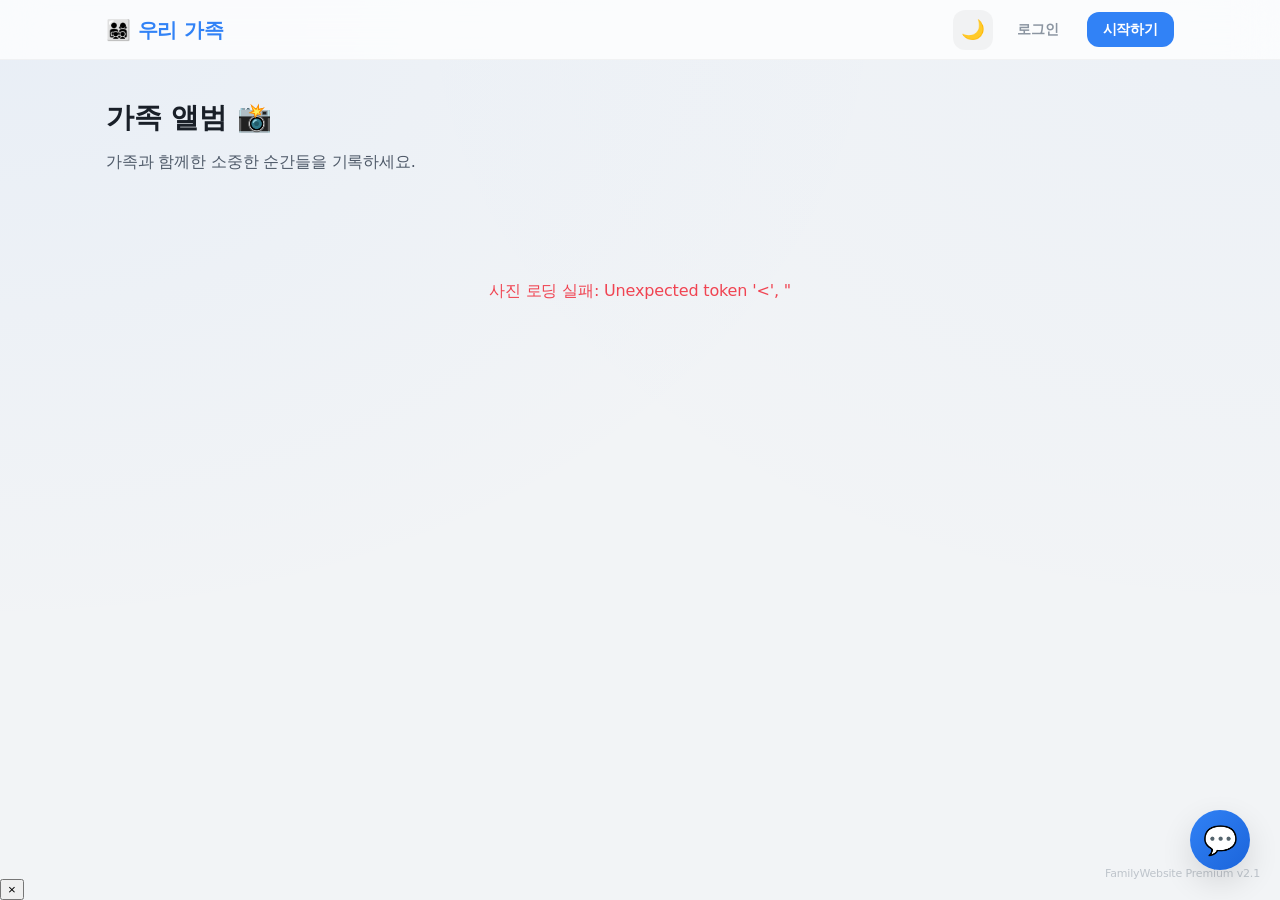
==== static/album.html @ cc32b972 "feat: 검색, 다크모드, 라이트박스, 캘린더 상세모달, PWA 지원 등 기능 고도화" ====
<!DOCTYPE html>
<html lang="ko">
<head>
    <meta charset="UTF-8">
    <meta name="viewport" content="width=device-width, initial-scale=1.0">
    <title>가족 앨범 - 우리 가족</title>
    <link rel="stylesheet" href="style.css">
    <script src="api.js"></script>
    <style>
        .photo-card {
            background: white;
            border-radius: var(--radius-lg);
            overflow: hidden;
            box-shadow: var(--shadow-sm);
            position: relative;
            transition: var(--transition-smooth);
            cursor: pointer;
            border: 1px solid var(--color-border-light);
        }
        .photo-card:hover {
            transform: translateY(-6px);
            box-shadow: var(--shadow-lg);
        }
        .photo-card img {
            width: 100%;
            height: 240px;
            object-fit: cover;
            display: block;
        }
        .photo-card .info {
            padding: 16px;
            font-size: 0.9rem;
            color: var(--color-text-secondary);
            background: white;
            display: flex;
            justify-content: space-between;
            align-items: center;
        }
        .delete-btn {
            position: absolute;
            top: 12px;
            right: 12px;
            background: rgba(255, 255, 255, 0.9);
            border: none;
            border-radius: 8px;
            color: var(--color-red);
            cursor: pointer;
            padding: 6px 10px;
            font-weight: 700;
            font-size: 0.75rem;
            opacity: 0;
            transition: var(--transition-base);
            box-shadow: var(--shadow-sm);
        }
        .photo-card:hover .delete-btn {
            opacity: 1;
        }
        .photo-grid {
            display: grid;
            grid-template-columns: repeat(auto-fill, minmax(280px, 1fr));
            gap: 24px;
        }
    </style>
</head>
<body>
    <header class="toss-header">
        <div class="header-inner">
            <h1 class="logo"><a href="/">👨‍👩‍👧‍👦 우리 가족</a></h1>
            <nav id="nav-user-section" class="nav-right"></nav>
        </div>
    </header>

    <div class="page-content-wrapper">
        <main class="toss-main">
            <div style="display: flex; justify-content: space-between; align-items: flex-end; margin-bottom: 32px;">
                <div>
                    <h2 style="font-size: 1.75rem; margin-bottom: 8px;">가족 앨범 📸</h2>
                    <p style="color: var(--color-text-secondary);">가족과 함께한 소중한 순간들을 기록하세요.</p>
                </div>
                <div id="upload-section" style="display: none;">
                    <input type="file" id="photo-file" accept="image/*" style="display: none;">
                    <button id="upload-btn" class="toss-button primary" onclick="document.getElementById('photo-file').click()">사진 올리기</button>
                </div>
            </div>

            <div id="loading" style="text-align: center; color: var(--color-text-tertiary); padding: 60px;">사진을 불러오는 중입니다...</div>
            <div class="photo-grid" id="photo-grid"></div>
        </main>
    </div>

    <script>
        async function loadPhotos() {
            const gridEl = document.getElementById('photo-grid');
            const loadingEl = document.getElementById('loading');
            gridEl.innerHTML = '';
            loadingEl.style.display = 'block';

            try {
                const photos = await api.get('/photos');
                loadingEl.style.display = 'none';

                if (photos.length === 0) {
                    gridEl.innerHTML = '<div style="grid-column: 1 / -1; text-align:center; color:var(--color-text-tertiary); padding: 80px; background:white; border-radius:20px;">업로드된 사진이 없습니다.</div>';
                    return;
                }

                photos.forEach(photo => {
                    const card = document.createElement('div');
                    card.className = 'photo-card';
                    card.innerHTML = `
                        <img src="${photo.url}" alt="사진">
                        <div class="info">
                            <span>올린이: <strong>${photo.uploader_nickname}</strong></span>
                        </div>
                    `;
                    
                    card.onclick = () => {
                        window.openLightbox(photo.url);
                    };
                    
                    if (currentUser && (currentUser.username === 'admin' || currentUser.username === photo.uploader_username)) {
                        const delBtn = document.createElement('button');
                        delBtn.className = 'delete-btn';
                        delBtn.textContent = '삭제';
                        delBtn.onclick = (e) => {
                            e.stopPropagation();
                            deletePhoto(photo.id);
                        };
                        card.appendChild(delBtn);
                    }
                    
                    gridEl.appendChild(card);
                });
            } catch (error) {
                loadingEl.innerHTML = `<span style="color:var(--color-red);">사진 로딩 실패: ${error.message}</span>`;
            }
        }

        async function deletePhoto(id) {
            if (!confirm('정말 삭제하시겠습니까?')) return;
            try {
                await api.delete(`/photos/${id}`);
                loadPhotos();
            } catch (error) {
                alert(`삭제 실패: ${error.message}`);
            }
        }

        document.getElementById('photo-file')?.addEventListener('change', async (e) => {
            const file = e.target.files[0];
            if (!file) return;

            const formData = new FormData();
            formData.append('file', file);
            
            try {
                const btn = document.getElementById('upload-btn');
                btn.disabled = true;
                btn.textContent = '업로드 중...';
                await api.upload('/photos', formData);
                btn.disabled = false;
                btn.textContent = '사진 올리기';
                e.target.value = '';
                loadPhotos();
            } catch (error) {
                alert(`업로드 실패: ${error.message}`);
                document.getElementById('upload-btn').disabled = false;
            }
        });

        document.addEventListener('auth-checked', () => {
            if (currentUser) {
                document.getElementById('upload-section').style.display = 'block';
            }
            loadPhotos();
        });
    </script>
    <script src="auth.js"></script>
    <script src="chatbot.js"></script>
    <script src="shared.js"></script>
</body>
</html>
---- static/style.css ----
/* 
  👨‍👩‍👧‍👦 우리 가족 - Premium Toss-Style Design System
  Centralized design tokens for consistency and premium aesthetics.
*/

:root {
    /* Colors - Toss Inspired */
    --color-primary: #3182f6;
    --color-primary-hover: #1b64da;
    --color-primary-light: rgba(49, 130, 246, 0.1);
    
    --color-text-primary: #191f28;
    --color-text-secondary: #4e5968;
    --color-text-tertiary: #8b95a1;
    --color-text-quaternary: #b0b8c1;
    
    --color-bg-base: #f2f4f6;
    --color-bg-card: rgba(255, 255, 255, 0.7);
    --color-bg-header: rgba(255, 255, 255, 0.75);
    
    --color-border-light: rgba(0, 0, 0, 0.04);
    --color-border-medium: rgba(0, 0, 0, 0.08);
    --color-border-glass: rgba(255, 255, 255, 0.5);
    
    --color-red: #f04452;
    --color-green: #37b24d;

    /* Shadows */
    --shadow-sm: 0 2px 4px rgba(0, 0, 0, 0.05);
    --shadow-md: 0 8px 16px rgba(0, 0, 0, 0.08);
    --shadow-lg: 0 12px 32px rgba(0, 0, 0, 0.12);
    --shadow-glass: 0 8px 32px 0 rgba(31, 38, 135, 0.15);

    /* Gradients */
    --gradient-hero: linear-gradient(135deg, #e6efff 0%, #f0f4ff 100%);
    --gradient-brand: linear-gradient(135deg, #3182f6 0%, #1b64da 100%);

    /* Radii */
    --radius-sm: 8px;
    --radius-md: 12px;
    --radius-lg: 20px;
    --radius-full: 9999px;

    /* Spacing */
    --spacing-xs: 4px;
    --spacing-sm: 8px;
    --spacing-md: 16px;
    --spacing-lg: 24px;
    --spacing-xl: 40px;

    /* Transitions */
    --transition-base: all 0.2s cubic-bezier(0.4, 0, 0.2, 1);
    --transition-smooth: all 0.3s cubic-bezier(0.4, 0, 0.2, 1);
    --transition-theme: background-color 0.4s ease, color 0.4s ease, border-color 0.4s ease, box-shadow 0.4s ease;
}

:root[data-theme='dark'] {
    --color-text-primary: #f2f4f6;
    --color-text-secondary: #adb5bd;
    --color-text-tertiary: #8b95a1;
    --color-text-quaternary: #4e5968;
    
    --color-bg-base: #111111;
    --color-bg-card: rgba(30, 31, 33, 0.9);
    --color-bg-header: rgba(17, 17, 17, 0.85);
    
    --color-border-light: rgba(255, 255, 255, 0.1);
    --color-border-medium: rgba(255, 255, 255, 0.15);
    --color-border-glass: rgba(255, 255, 255, 0.08);
    
    --shadow-sm: 0 2px 4px rgba(0, 0, 0, 0.3);
    --shadow-md: 0 8px 16px rgba(0, 0, 0, 0.5);
    --shadow-lg: 0 12px 32px rgba(0, 0, 0, 0.6);
    
    --gradient-hero: linear-gradient(135deg, #1c1d21 0%, #111111 100%);
}

body {
    transition: var(--transition-theme);
}

.content-section, .toss-header, .feature-card, .post-item, .modal-content, .chatbot-window {
    transition: var(--transition-theme), transform 0.3s ease;
}

/* --- Base Styles --- */
* {
    box-sizing: border-box;
    -webkit-tap-highlight-color: transparent;
}

body {
    font-family: 'Pretendard', -apple-system, BlinkMacSystemFont, system-ui, Roboto, 'Helvetica Neue', 'Segoe UI', 'Apple SD Gothic Neo', 'Noto Sans KR', 'Malgun Gothic', sans-serif;
    margin: 0;
    color: var(--color-text-primary);
    background-color: var(--color-bg-base);
    background-image: 
        radial-gradient(at 0% 0%, rgba(49, 130, 246, 0.05) 0px, transparent 50%),
        radial-gradient(at 100% 0%, rgba(49, 130, 246, 0.03) 0px, transparent 50%);
    -webkit-font-smoothing: antialiased;
    -moz-osx-font-smoothing: grayscale;
    min-height: 100vh;
    display: flex;
    flex-direction: column;
    letter-spacing: -0.01em;
}

/* --- Typography --- */
h1, h2, h3, h4, h5, h6 {
    margin: 0;
    font-weight: 700;
    line-height: 1.3;
}

/* --- Layout Components --- */
.page-content-wrapper {
    flex-grow: 1;
    width: 100%;
    max-width: 1100px;
    margin: 0 auto;
    padding: var(--spacing-xl) var(--spacing-md);
}

.toss-header {
    position: sticky;
    top: 0;
    left: 0;
    right: 0;
    background-color: var(--color-bg-header);
    backdrop-filter: blur(20px);
    -webkit-backdrop-filter: blur(20px);
    border-bottom: 1px solid var(--color-border-light);
    height: 60px;
    display: flex;
    align-items: center;
    z-index: 1000;
    transition: var(--transition-base);
}

.toss-header .header-inner {
    width: 100%;
    max-width: 1100px;
    margin: 0 auto;
    padding: 0 var(--spacing-md);
    display: flex;
    justify-content: space-between;
    align-items: center;
}

.header-inner .logo a {
    font-size: 1.25rem;
    font-weight: 800;
    color: var(--color-primary);
    text-decoration: none;
    display: flex;
    align-items: center;
    gap: 8px;
}

.nav-right {
    display: flex;
    align-items: center;
    gap: var(--spacing-md);
}

/* --- UI Components --- */
.content-section {
    background-color: var(--color-bg-card);
    backdrop-filter: blur(12px);
    -webkit-backdrop-filter: blur(12px);
    border-radius: var(--radius-lg);
    border: 1px solid var(--color-border-glass);
    box-shadow: var(--shadow-md);
    padding: var(--spacing-xl);
    margin-bottom: var(--spacing-lg);
    transition: var(--transition-smooth);
}

.toss-button {
    display: inline-flex;
    align-items: center;
    justify-content: center;
    padding: 12px 24px;
    border: none;
    border-radius: var(--radius-md);
    font-size: 1rem;
    font-weight: 600;
    cursor: pointer;
    text-align: center;
    transition: var(--transition-base);
    text-decoration: none;
    color: var(--color-text-secondary);
    background-color: var(--color-border-medium);
}

.toss-button.primary {
    background-color: var(--color-primary);
    color: #fff;
}

.toss-button.primary:hover {
    background-color: var(--color-primary-hover);
    transform: translateY(-2px);
    box-shadow: 0 4px 12px rgba(49, 130, 246, 0.3);
}

.toss-button:active {
    transform: scale(0.96);
}

.toss-input {
    width: 100%;
    padding: 14px 16px;
    border: 1px solid transparent;
    border-radius: var(--radius-md);
    font-size: 1rem;
    background-color: #f9fafb;
    transition: var(--transition-base);
    color: var(--color-text-primary);
}

.toss-input:focus {
    outline: none;
    background-color: #fff;
    border-color: var(--color-primary);
    box-shadow: 0 0 0 3px var(--color-primary-light);
}

/* --- Hero Section --- */
.hero-banner {
    padding: var(--spacing-xl) var(--spacing-lg);
    background: var(--gradient-hero);
    border-radius: var(--radius-lg);
    text-align: center;
    margin-bottom: var(--spacing-xl);
    border: 1px solid var(--color-border-glass);
    box-shadow: var(--shadow-sm);
}

.hero-banner h1 {
    font-size: 2.25rem;
    color: var(--color-text-primary);
    margin-bottom: var(--spacing-md);
    letter-spacing: -0.02em;
}

.hero-banner p {
    color: var(--color-text-secondary);
    font-size: 1.125rem;
}

/* --- Grid & Cards --- */
.feature-grid {
    display: grid;
    grid-template-columns: repeat(3, 1fr);
    gap: var(--spacing-lg);
}

.feature-card {
    background-color: #fff;
    border-radius: var(--radius-lg);
    padding: var(--spacing-xl) var(--spacing-lg);
    text-align: center;
    text-decoration: none;
    color: inherit;
    transition: var(--transition-smooth);
    border: 1px solid transparent;
    box-shadow: var(--shadow-sm);
}

.feature-card:hover {
    transform: translateY(-8px);
    box-shadow: var(--shadow-lg);
    border-color: var(--color-primary-light);
}

.feature-card .feature-icon {
    font-size: 3rem;
    margin-bottom: var(--spacing-md);
    display: block;
}

/* --- Mobile Responsive --- */
@media (max-width: 768px) {
    .feature-grid {
        grid-template-columns: 1fr;
    }
    
    .hero-banner h1 {
        font-size: 1.75rem;
    }
    
    .page-content-wrapper {
        padding: var(--spacing-lg) var(--spacing-md);
    }
}

/* --- Board 스타일 추가 개선 --- */
.post-list {
    display: flex;
    flex-direction: column;
    gap: var(--spacing-md);
}

.post-item {
    background-color: #fff;
    border-radius: var(--radius-md);
    padding: var(--spacing-lg);
    transition: var(--transition-base);
    border: 1px solid var(--color-border-light);
    display: block;
    text-decoration: none;
}

.post-item:hover {
    transform: translateX(4px);
    border-color: var(--color-primary);
}

/* --- Modal & Overlays --- */
.modal {
    position: fixed;
    top: 0; left: 0; right: 0; bottom: 0;
    background-color: rgba(0, 0, 0, 0.4);
    backdrop-filter: blur(8px);
    display: none;
    align-items: center;
    justify-content: center;
    z-index: 2000;
}

.modal-content {
    background-color: #fff;
    border-radius: var(--radius-lg);
    padding: var(--spacing-xl);
    width: 90%;
    max-width: 440px;
    box-shadow: var(--shadow-lg);
    animation: modalPop 0.3s cubic-bezier(0.34, 1.56, 0.64, 1);
}

@keyframes modalPop {
    from { transform: scale(0.9) translateY(20px); opacity: 0; }
    to { transform: scale(1) translateY(0); opacity: 1; }
}

/* --- Utility --- */
.full-width { width: 100%; }
.subtle-link {
    color: var(--color-text-tertiary);
    text-decoration: none;
    font-size: 0.875rem;
    transition: var(--transition-base);
}
.subtle-link:hover { color: var(--color-primary); }

/* --- Chatbot Premium Styles --- */
.chatbot-toggler {
    position: fixed;
    bottom: 30px;
    right: 30px;
    width: 60px;
    height: 60px;
    background: var(--gradient-brand);
    color: white;
    border: none;
    border-radius: var(--radius-full);
    font-size: 1.75rem;
    cursor: pointer;
    box-shadow: var(--shadow-lg);
    z-index: 1001;
    transition: var(--transition-smooth);
    display: flex;
    align-items: center;
    justify-content: center;
}
.chatbot-toggler:hover {
    transform: scale(1.1) rotate(5deg);
}

.chatbot-window {
    position: fixed;
    bottom: 100px;
    right: 30px;
    width: 380px;
    height: 520px;
    background: white;
    border-radius: var(--radius-lg);
    box-shadow: var(--shadow-lg);
    display: flex;
    flex-direction: column;
    overflow: hidden;
    z-index: 1002;
    border: 1px solid var(--color-border-light);
    animation: modalPop 0.3s cubic-bezier(0.34, 1.56, 0.64, 1);
}

.chat-header {
    background: var(--color-primary);
    color: white;
    padding: 16px 20px;
    font-weight: 700;
    display: flex;
    justify-content: space-between;
    align-items: center;
}

.chat-messages {
    flex: 1;
    padding: 20px;
    overflow-y: auto;
    display: flex;
    flex-direction: column;
    gap: 12px;
    background-color: #f8fafc;
}

.message {
    max-width: 80%;
    padding: 10px 14px;
    border-radius: 16px;
    font-size: 0.95rem;
    line-height: 1.4;
}
.message.user {
    align-self: flex-end;
    background: var(--color-primary);
    color: white;
    border-bottom-right-radius: 4px;
}
.message.bot {
    align-self: flex-start;
    background: white;
    color: var(--color-text-primary);
    border-bottom-left-radius: 4px;
    box-shadow: var(--shadow-sm);
    border: 1px solid var(--color-border-light);
}

.chat-input-form {
    padding: 16px;
    border-top: 1px solid var(--color-border-light);
    display: flex;
    gap: 8px;
    background: white;
}
.chat-input-form input {
    flex: 1;
    padding: 10px 14px;
    border-radius: var(--radius-md);
    border: 1px solid var(--color-border-medium);
    outline: none;
    transition: var(--transition-base);
}
.chat-input-form input:focus {
    border-color: var(--color-primary);
}
.chat-input-form button {
    background: var(--color-primary);
    color: white;
    border: none;
    border-radius: var(--radius-md);
    width: 40px;
    cursor: pointer;
}
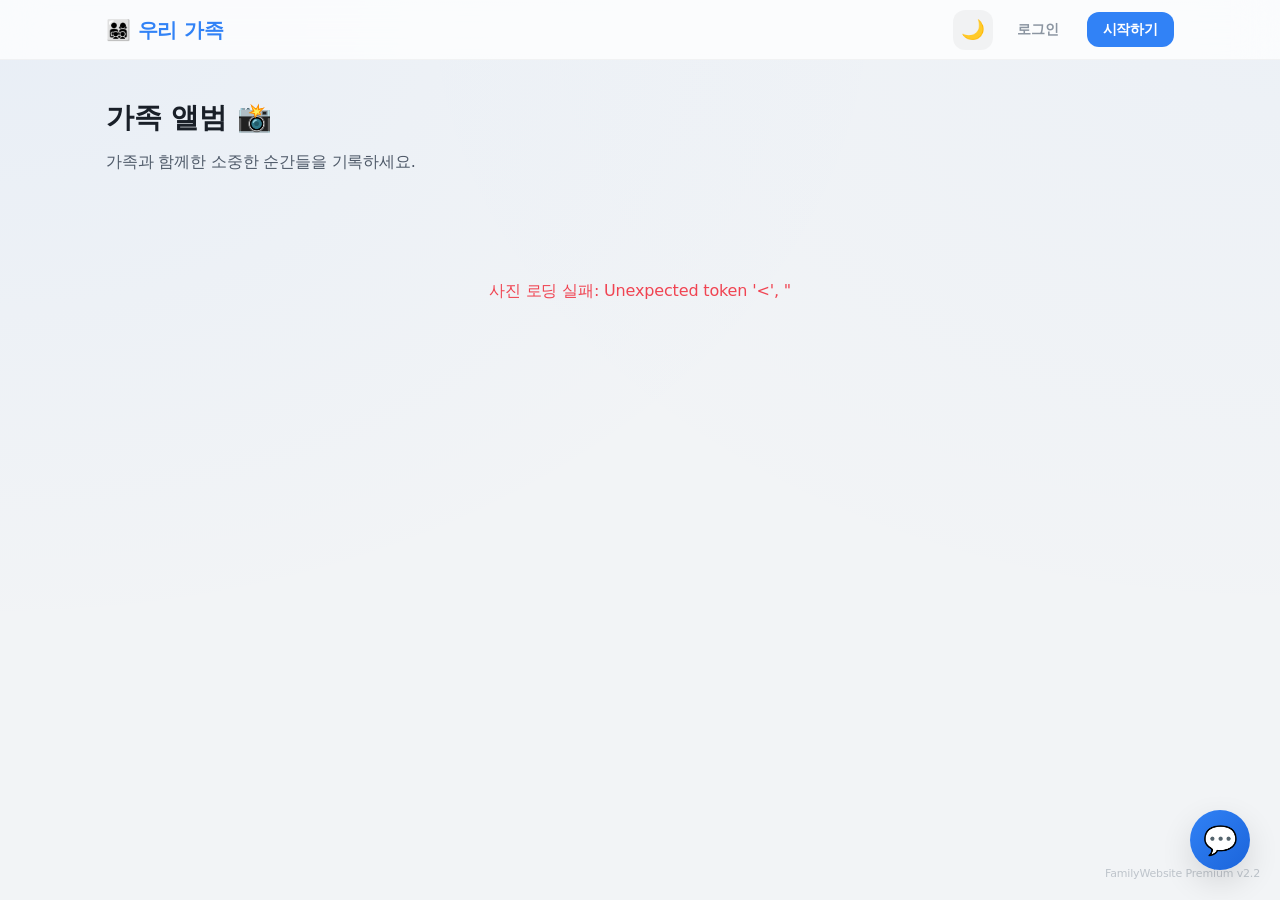
==== commit 804e409f: "style: 전역 다크모드 안정화 및 README 한글화 업데이트" ====
--- a/static/album.html
+++ b/static/album.html
@@ -3,6 +3,13 @@
 <head>
     <meta charset="UTF-8">
     <meta name="viewport" content="width=device-width, initial-scale=1.0">
+    <script>
+        (function() {
+            const savedTheme = localStorage.getItem('theme');
+            const systemTheme = window.matchMedia('(prefers-color-scheme: dark)').matches ? 'dark' : 'light';
+            document.documentElement.setAttribute('data-theme', savedTheme || systemTheme);
+        })();
+    </script>
     <title>가족 앨범 - 우리 가족</title>
     <link rel="stylesheet" href="style.css">
     <script src="api.js"></script>
--- a/static/style.css
+++ b/static/style.css
@@ -15,8 +15,10 @@
     --color-text-quaternary: #b0b8c1;
     
     --color-bg-base: #f2f4f6;
-    --color-bg-card: rgba(255, 255, 255, 0.7);
+    --color-bg-card: #ffffff;
     --color-bg-header: rgba(255, 255, 255, 0.75);
+    --color-bg-input: #f9fafb;
+    --color-bg-chat-messages: #f8fafc;
     
     --color-border-light: rgba(0, 0, 0, 0.04);
     --color-border-medium: rgba(0, 0, 0, 0.08);
@@ -51,7 +53,7 @@
     /* Transitions */
     --transition-base: all 0.2s cubic-bezier(0.4, 0, 0.2, 1);
     --transition-smooth: all 0.3s cubic-bezier(0.4, 0, 0.2, 1);
-    --transition-theme: background-color 0.4s ease, color 0.4s ease, border-color 0.4s ease, box-shadow 0.4s ease;
+    --transition-theme: background 0.4s ease, background-color 0.4s ease, color 0.4s ease, border-color 0.4s ease, box-shadow 0.4s ease;
 }
 
 :root[data-theme='dark'] {
@@ -61,8 +63,10 @@
     --color-text-quaternary: #4e5968;
     
     --color-bg-base: #111111;
-    --color-bg-card: rgba(30, 31, 33, 0.9);
+    --color-bg-card: #1c1d21;
     --color-bg-header: rgba(17, 17, 17, 0.85);
+    --color-bg-input: #27282b;
+    --color-bg-chat-messages: #1c1d21;
     
     --color-border-light: rgba(255, 255, 255, 0.1);
     --color-border-medium: rgba(255, 255, 255, 0.15);
@@ -211,17 +215,17 @@
 .toss-input {
     width: 100%;
     padding: 14px 16px;
-    border: 1px solid transparent;
+    border: 1px solid var(--color-border-medium);
     border-radius: var(--radius-md);
     font-size: 1rem;
-    background-color: #f9fafb;
+    background-color: var(--color-bg-input);
     transition: var(--transition-base);
     color: var(--color-text-primary);
 }
 
 .toss-input:focus {
     outline: none;
-    background-color: #fff;
+    background-color: var(--color-bg-card);
     border-color: var(--color-primary);
     box-shadow: 0 0 0 3px var(--color-primary-light);
 }
@@ -257,14 +261,14 @@
 }
 
 .feature-card {
-    background-color: #fff;
+    background-color: var(--color-bg-card);
     border-radius: var(--radius-lg);
     padding: var(--spacing-xl) var(--spacing-lg);
     text-align: center;
     text-decoration: none;
     color: inherit;
     transition: var(--transition-smooth);
-    border: 1px solid transparent;
+    border: 1px solid var(--color-border-light);
     box-shadow: var(--shadow-sm);
 }
 
@@ -303,7 +307,7 @@
 }
 
 .post-item {
-    background-color: #fff;
+    background-color: var(--color-bg-card);
     border-radius: var(--radius-md);
     padding: var(--spacing-lg);
     transition: var(--transition-base);
@@ -330,12 +334,13 @@
 }
 
 .modal-content {
-    background-color: #fff;
+    background-color: var(--color-bg-card);
     border-radius: var(--radius-lg);
     padding: var(--spacing-xl);
     width: 90%;
     max-width: 440px;
     box-shadow: var(--shadow-lg);
+    border: 1px solid var(--color-border-light);
     animation: modalPop 0.3s cubic-bezier(0.34, 1.56, 0.64, 1);
 }
 
@@ -384,7 +389,7 @@
     right: 30px;
     width: 380px;
     height: 520px;
-    background: white;
+    background: var(--color-bg-card);
     border-radius: var(--radius-lg);
     box-shadow: var(--shadow-lg);
     display: flex;
@@ -412,7 +417,7 @@
     display: flex;
     flex-direction: column;
     gap: 12px;
-    background-color: #f8fafc;
+    background-color: var(--color-bg-chat-messages);
 }
 
 .message {
@@ -430,7 +435,7 @@
 }
 .message.bot {
     align-self: flex-start;
-    background: white;
+    background: var(--color-bg-card);
     color: var(--color-text-primary);
     border-bottom-left-radius: 4px;
     box-shadow: var(--shadow-sm);
@@ -442,7 +447,7 @@
     border-top: 1px solid var(--color-border-light);
     display: flex;
     gap: 8px;
-    background: white;
+    background: var(--color-bg-card);
 }
 .chat-input-form input {
     flex: 1;
@@ -451,6 +456,8 @@
     border: 1px solid var(--color-border-medium);
     outline: none;
     transition: var(--transition-base);
+    background: var(--color-bg-input);
+    color: var(--color-text-primary);
 }
 .chat-input-form input:focus {
     border-color: var(--color-primary);
@@ -462,4 +469,51 @@
     border-radius: var(--radius-md);
     width: 40px;
     cursor: pointer;
+}
+
+/* --- Lightbox Styles --- */
+.lightbox-overlay {
+    position: fixed;
+    top: 0; left: 0; width: 100%; height: 100%;
+    background: rgba(0, 0, 0, 0.9);
+    backdrop-filter: blur(10px);
+    display: none;
+    align-items: center; justify-content: center;
+    z-index: 3000;
+    cursor: zoom-out;
+    opacity: 0;
+    transition: opacity 0.3s ease;
+}
+
+.lightbox-overlay.active {
+    display: flex;
+    opacity: 1;
+}
+
+.lightbox-content {
+    max-width: 90%;
+    max-height: 90%;
+    position: relative;
+    transform: scale(0.9);
+    transition: transform 0.3s cubic-bezier(0.34, 1.56, 0.64, 1);
+}
+
+.lightbox-overlay.active .lightbox-content {
+    transform: scale(1);
+}
+
+.lightbox-image {
+    max-width: 100%;
+    max-height: 90vh;
+    border-radius: 12px;
+    box-shadow: 0 20px 50px rgba(0,0,0,0.5);
+}
+
+.lightbox-close {
+    position: absolute;
+    top: -40px; right: 0;
+    color: white;
+    font-size: 2rem;
+    cursor: pointer;
+    background: none; border: none;
 }
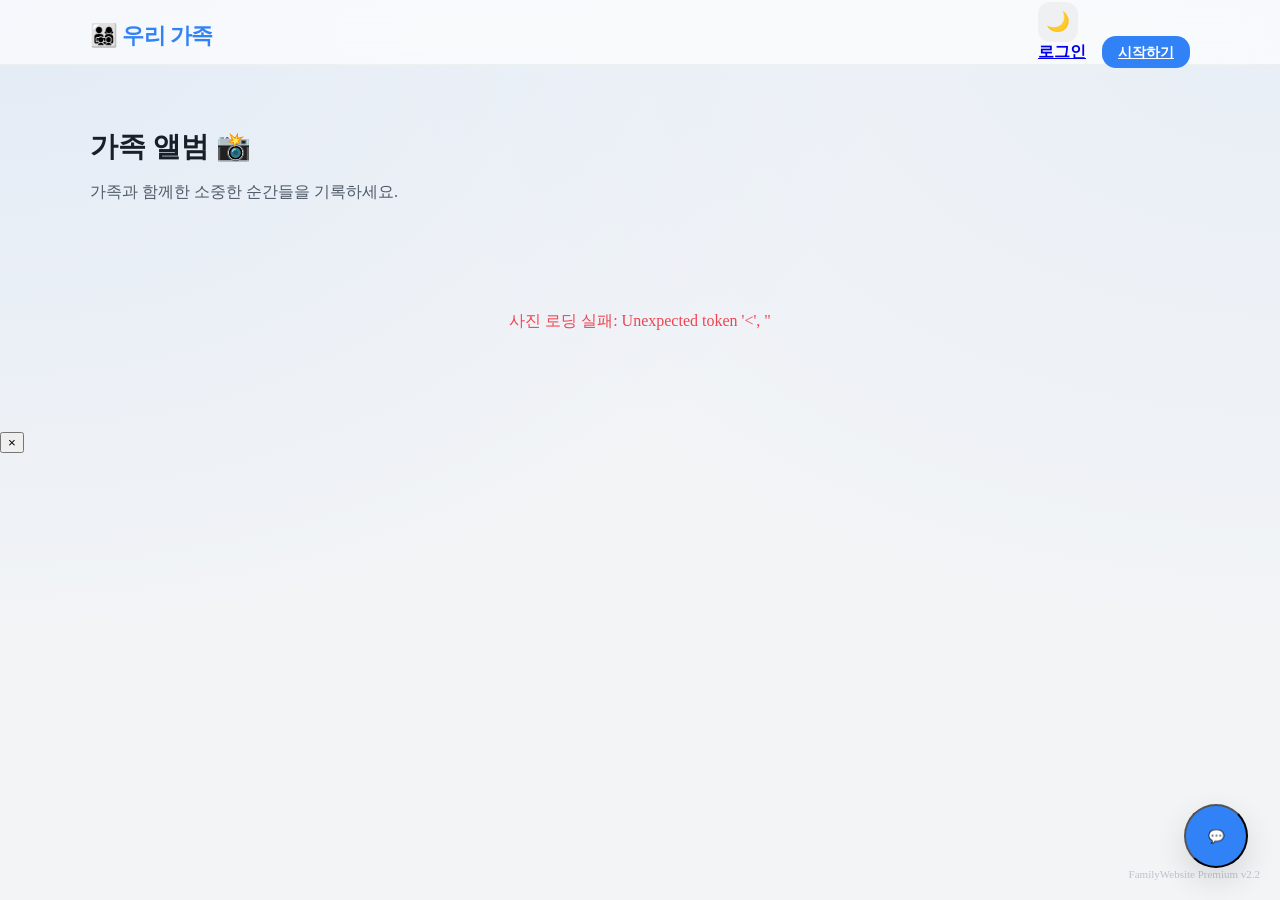
==== commit f00e9f1e: "style: 글래스모피즘 고도화 및 전역 다크모드 이슈 최종 수정" ====
--- a/static/album.html
+++ b/static/album.html
@@ -38,7 +38,7 @@
             padding: 16px;
             font-size: 0.9rem;
             color: var(--color-text-secondary);
-            background: white;
+            background: var(--color-bg-card);
             display: flex;
             justify-content: space-between;
             align-items: center;
--- a/static/style.css
+++ b/static/style.css
@@ -1,5 +1,5 @@
 /* 
-  👨‍👩‍👧‍👦 우리 가족 - Premium Toss-Style Design System
+  👨‍👩‍👧‍👦 우리 가족 - Premium Toss-Style Design System (Enhanced Glassmorphism)
   Centralized design tokens for consistency and premium aesthetics.
 */
 
@@ -15,10 +15,10 @@
     --color-text-quaternary: #b0b8c1;
     
     --color-bg-base: #f2f4f6;
-    --color-bg-card: #ffffff;
-    --color-bg-header: rgba(255, 255, 255, 0.75);
-    --color-bg-input: #f9fafb;
-    --color-bg-chat-messages: #f8fafc;
+    --color-bg-card: rgba(255, 255, 255, 0.7);
+    --color-bg-header: rgba(255, 255, 255, 0.65);
+    --color-bg-input: rgba(249, 250, 251, 0.8);
+    --color-bg-chat-messages: rgba(248, 250, 252, 0.8);
     
     --color-border-light: rgba(0, 0, 0, 0.04);
     --color-border-medium: rgba(0, 0, 0, 0.08);
@@ -26,21 +26,21 @@
     
     --color-red: #f04452;
     --color-green: #37b24d;
+
+    /* Glassmorphism Props */
+    --glass-blur: 24px;
+    --glass-shadow: 0 8px 32px 0 rgba(31, 38, 135, 0.08);
+    --glass-border: 1px solid rgba(255, 255, 255, 0.4);
 
     /* Shadows */
     --shadow-sm: 0 2px 4px rgba(0, 0, 0, 0.05);
     --shadow-md: 0 8px 16px rgba(0, 0, 0, 0.08);
     --shadow-lg: 0 12px 32px rgba(0, 0, 0, 0.12);
-    --shadow-glass: 0 8px 32px 0 rgba(31, 38, 135, 0.15);
-
-    /* Gradients */
-    --gradient-hero: linear-gradient(135deg, #e6efff 0%, #f0f4ff 100%);
-    --gradient-brand: linear-gradient(135deg, #3182f6 0%, #1b64da 100%);
 
     /* Radii */
     --radius-sm: 8px;
-    --radius-md: 12px;
-    --radius-lg: 20px;
+    --radius-md: 14px;
+    --radius-lg: 24px;
     --radius-full: 9999px;
 
     /* Spacing */
@@ -52,8 +52,8 @@
 
     /* Transitions */
     --transition-base: all 0.2s cubic-bezier(0.4, 0, 0.2, 1);
-    --transition-smooth: all 0.3s cubic-bezier(0.4, 0, 0.2, 1);
-    --transition-theme: background 0.4s ease, background-color 0.4s ease, color 0.4s ease, border-color 0.4s ease, box-shadow 0.4s ease;
+    --transition-smooth: all 0.4s cubic-bezier(0.2, 0.8, 0.2, 1);
+    --transition-theme: background 0.4s ease, border-color 0.4s ease, color 0.4s ease;
 }
 
 :root[data-theme='dark'] {
@@ -62,63 +62,57 @@
     --color-text-tertiary: #8b95a1;
     --color-text-quaternary: #4e5968;
     
-    --color-bg-base: #111111;
-    --color-bg-card: #1c1d21;
-    --color-bg-header: rgba(17, 17, 17, 0.85);
-    --color-bg-input: #27282b;
-    --color-bg-chat-messages: #1c1d21;
-    
-    --color-border-light: rgba(255, 255, 255, 0.1);
-    --color-border-medium: rgba(255, 255, 255, 0.15);
-    --color-border-glass: rgba(255, 255, 255, 0.08);
-    
+    --color-bg-base: #0f1012;
+    --color-bg-card: rgba(28, 29, 33, 0.65);
+    --color-bg-header: rgba(15, 16, 18, 0.75);
+    --color-bg-input: rgba(39, 40, 43, 0.7);
+    --color-bg-chat-messages: rgba(28, 29, 33, 0.7);
+    
+    --color-border-light: rgba(255, 255, 255, 0.08);
+    --color-border-medium: rgba(255, 255, 255, 0.12);
+    --color-border-glass: rgba(255, 255, 255, 0.05);
+    
+    --glass-border: 1px solid rgba(255, 255, 255, 0.08);
+    --glass-shadow: 0 8px 32px 0 rgba(0, 0, 0, 0.4);
+
     --shadow-sm: 0 2px 4px rgba(0, 0, 0, 0.3);
-    --shadow-md: 0 8px 16px rgba(0, 0, 0, 0.5);
-    --shadow-lg: 0 12px 32px rgba(0, 0, 0, 0.6);
-    
-    --gradient-hero: linear-gradient(135deg, #1c1d21 0%, #111111 100%);
+    --shadow-md: 0 12px 24px rgba(0, 0, 0, 0.5);
+    --shadow-lg: 0 20px 48px rgba(0, 0, 0, 0.6);
 }
 
 body {
-    transition: var(--transition-theme);
-}
-
-.content-section, .toss-header, .feature-card, .post-item, .modal-content, .chatbot-window {
-    transition: var(--transition-theme), transform 0.3s ease;
-}
-
-/* --- Base Styles --- */
-* {
-    box-sizing: border-box;
-    -webkit-tap-highlight-color: transparent;
-}
-
-body {
-    font-family: 'Pretendard', -apple-system, BlinkMacSystemFont, system-ui, Roboto, 'Helvetica Neue', 'Segoe UI', 'Apple SD Gothic Neo', 'Noto Sans KR', 'Malgun Gothic', sans-serif;
+    font-family: 'Pretendard', -apple-system, BlinkMacSystemFont, inherit;
     margin: 0;
     color: var(--color-text-primary);
     background-color: var(--color-bg-base);
     background-image: 
-        radial-gradient(at 0% 0%, rgba(49, 130, 246, 0.05) 0px, transparent 50%),
-        radial-gradient(at 100% 0%, rgba(49, 130, 246, 0.03) 0px, transparent 50%);
-    -webkit-font-smoothing: antialiased;
-    -moz-osx-font-smoothing: grayscale;
+        radial-gradient(at 0% 0%, rgba(49, 130, 246, 0.08) 0px, transparent 50%),
+        radial-gradient(at 100% 0%, rgba(49, 130, 246, 0.05) 0px, transparent 50%);
     min-height: 100vh;
-    display: flex;
-    flex-direction: column;
-    letter-spacing: -0.01em;
-}
-
-/* --- Typography --- */
-h1, h2, h3, h4, h5, h6 {
-    margin: 0;
-    font-weight: 700;
-    line-height: 1.3;
+    transition: var(--transition-theme);
+}
+
+/* --- Glassmorphism Effect --- */
+.glass {
+    background-color: var(--color-bg-card);
+    backdrop-filter: blur(var(--glass-blur));
+    -webkit-backdrop-filter: blur(var(--glass-blur));
+    border: var(--glass-border);
+    box-shadow: var(--glass-shadow);
+}
+
+.content-section, .feature-card, .post-item, .modal-content, .chatbot-window {
+    background-color: var(--color-bg-card);
+    backdrop-filter: blur(var(--glass-blur));
+    -webkit-backdrop-filter: blur(var(--glass-blur));
+    border: var(--glass-border);
+    box-shadow: var(--glass-shadow);
+    border-radius: var(--radius-lg);
+    transition: var(--transition-smooth);
 }
 
 /* --- Layout Components --- */
 .page-content-wrapper {
-    flex-grow: 1;
     width: 100%;
     max-width: 1100px;
     margin: 0 auto;
@@ -128,20 +122,17 @@
 .toss-header {
     position: sticky;
     top: 0;
-    left: 0;
-    right: 0;
     background-color: var(--color-bg-header);
     backdrop-filter: blur(20px);
     -webkit-backdrop-filter: blur(20px);
     border-bottom: 1px solid var(--color-border-light);
-    height: 60px;
+    height: 64px;
     display: flex;
     align-items: center;
     z-index: 1000;
-    transition: var(--transition-base);
-}
-
-.toss-header .header-inner {
+}
+
+.header-inner {
     width: 100%;
     max-width: 1100px;
     margin: 0 auto;
@@ -151,369 +142,140 @@
     align-items: center;
 }
 
-.header-inner .logo a {
-    font-size: 1.25rem;
+.logo a {
+    font-size: 1.4rem;
     font-weight: 800;
     color: var(--color-primary);
     text-decoration: none;
-    display: flex;
-    align-items: center;
-    gap: 8px;
-}
-
-.nav-right {
-    display: flex;
-    align-items: center;
-    gap: var(--spacing-md);
+    letter-spacing: -0.03em;
 }
 
 /* --- UI Components --- */
-.content-section {
-    background-color: var(--color-bg-card);
-    backdrop-filter: blur(12px);
-    -webkit-backdrop-filter: blur(12px);
+.hero-banner {
+    padding: 60px 24px;
+    text-align: center;
+    margin-bottom: 40px;
     border-radius: var(--radius-lg);
-    border: 1px solid var(--color-border-glass);
-    box-shadow: var(--shadow-md);
-    padding: var(--spacing-xl);
-    margin-bottom: var(--spacing-lg);
-    transition: var(--transition-smooth);
-}
-
-.toss-button {
-    display: inline-flex;
-    align-items: center;
-    justify-content: center;
-    padding: 12px 24px;
-    border: none;
-    border-radius: var(--radius-md);
-    font-size: 1rem;
-    font-weight: 600;
-    cursor: pointer;
-    text-align: center;
-    transition: var(--transition-base);
-    text-decoration: none;
-    color: var(--color-text-secondary);
-    background-color: var(--color-border-medium);
-}
-
-.toss-button.primary {
-    background-color: var(--color-primary);
-    color: #fff;
-}
-
-.toss-button.primary:hover {
-    background-color: var(--color-primary-hover);
-    transform: translateY(-2px);
-    box-shadow: 0 4px 12px rgba(49, 130, 246, 0.3);
-}
-
-.toss-button:active {
-    transform: scale(0.96);
-}
-
-.toss-input {
-    width: 100%;
-    padding: 14px 16px;
-    border: 1px solid var(--color-border-medium);
-    border-radius: var(--radius-md);
-    font-size: 1rem;
-    background-color: var(--color-bg-input);
-    transition: var(--transition-base);
-    color: var(--color-text-primary);
-}
-
-.toss-input:focus {
-    outline: none;
-    background-color: var(--color-bg-card);
-    border-color: var(--color-primary);
-    box-shadow: 0 0 0 3px var(--color-primary-light);
-}
-
-/* --- Hero Section --- */
-.hero-banner {
-    padding: var(--spacing-xl) var(--spacing-lg);
-    background: var(--gradient-hero);
-    border-radius: var(--radius-lg);
-    text-align: center;
-    margin-bottom: var(--spacing-xl);
-    border: 1px solid var(--color-border-glass);
-    box-shadow: var(--shadow-sm);
+    background: radial-gradient(circle at center, var(--color-primary-light), transparent);
 }
 
 .hero-banner h1 {
-    font-size: 2.25rem;
-    color: var(--color-text-primary);
-    margin-bottom: var(--spacing-md);
-    letter-spacing: -0.02em;
-}
-
-.hero-banner p {
-    color: var(--color-text-secondary);
-    font-size: 1.125rem;
-}
-
-/* --- Grid & Cards --- */
+    font-size: 2.5rem;
+    margin-bottom: 16px;
+    background: linear-gradient(135deg, var(--color-text-primary) 0%, var(--color-primary) 100%);
+    background-clip: text;
+    -webkit-background-clip: text;
+    -webkit-text-fill-color: transparent;
+}
+
+.section-header-border {
+    margin-bottom: 32px;
+    border-bottom: 1px solid var(--color-border-light);
+    padding-bottom: 24px;
+}
+
+.album-grid {
+    display: grid;
+    grid-template-columns: repeat(auto-fill, minmax(280px, 1fr));
+    gap: 24px;
+}
+
 .feature-grid {
     display: grid;
     grid-template-columns: repeat(3, 1fr);
-    gap: var(--spacing-lg);
+    gap: 24px;
 }
 
 .feature-card {
-    background-color: var(--color-bg-card);
-    border-radius: var(--radius-lg);
-    padding: var(--spacing-xl) var(--spacing-lg);
+    padding: 40px 24px;
     text-align: center;
     text-decoration: none;
-    color: inherit;
-    transition: var(--transition-smooth);
-    border: 1px solid var(--color-border-light);
-    box-shadow: var(--shadow-sm);
+    display: flex;
+    flex-direction: column;
+    align-items: center;
+    gap: 16px;
 }
 
 .feature-card:hover {
-    transform: translateY(-8px);
+    transform: translateY(-10px) scale(1.02);
     box-shadow: var(--shadow-lg);
-    border-color: var(--color-primary-light);
-}
-
-.feature-card .feature-icon {
-    font-size: 3rem;
-    margin-bottom: var(--spacing-md);
-    display: block;
-}
-
-/* --- Mobile Responsive --- */
-@media (max-width: 768px) {
-    .feature-grid {
-        grid-template-columns: 1fr;
-    }
-    
-    .hero-banner h1 {
-        font-size: 1.75rem;
-    }
-    
-    .page-content-wrapper {
-        padding: var(--spacing-lg) var(--spacing-md);
-    }
-}
-
-/* --- Board 스타일 추가 개선 --- */
-.post-list {
-    display: flex;
-    flex-direction: column;
-    gap: var(--spacing-md);
+    background-color: rgba(49, 130, 246, 0.05);
+}
+
+.feature-icon {
+    font-size: 3.5rem;
+    filter: drop-shadow(0 8px 16px rgba(0,0,0,0.1));
+}
+
+.toss-button {
+    padding: 14px 28px;
+    border-radius: var(--radius-md);
+    font-weight: 700;
+    cursor: pointer;
+    transition: var(--transition-base);
+    border: none;
+    font-size: 1rem;
+}
+
+.toss-button.primary {
+    background-color: var(--color-primary);
+    color: white;
+}
+
+.toss-button.primary:hover {
+    filter: brightness(1.1);
+    transform: translateY(-2px);
 }
 
 .post-item {
-    background-color: var(--color-bg-card);
-    border-radius: var(--radius-md);
-    padding: var(--spacing-lg);
-    transition: var(--transition-base);
-    border: 1px solid var(--color-border-light);
+    padding: 20px 24px;
+    margin-bottom: 12px;
     display: block;
     text-decoration: none;
+    color: inherit;
 }
 
 .post-item:hover {
-    transform: translateX(4px);
-    border-color: var(--color-primary);
-}
-
-/* --- Modal & Overlays --- */
-.modal {
-    position: fixed;
-    top: 0; left: 0; right: 0; bottom: 0;
-    background-color: rgba(0, 0, 0, 0.4);
-    backdrop-filter: blur(8px);
-    display: none;
-    align-items: center;
-    justify-content: center;
-    z-index: 2000;
-}
-
-.modal-content {
-    background-color: var(--color-bg-card);
-    border-radius: var(--radius-lg);
-    padding: var(--spacing-xl);
-    width: 90%;
-    max-width: 440px;
-    box-shadow: var(--shadow-lg);
-    border: 1px solid var(--color-border-light);
-    animation: modalPop 0.3s cubic-bezier(0.34, 1.56, 0.64, 1);
-}
-
-@keyframes modalPop {
-    from { transform: scale(0.9) translateY(20px); opacity: 0; }
-    to { transform: scale(1) translateY(0); opacity: 1; }
-}
-
-/* --- Utility --- */
-.full-width { width: 100%; }
-.subtle-link {
-    color: var(--color-text-tertiary);
-    text-decoration: none;
-    font-size: 0.875rem;
-    transition: var(--transition-base);
-}
-.subtle-link:hover { color: var(--color-primary); }
-
-/* --- Chatbot Premium Styles --- */
+    transform: translateX(8px);
+    background-color: var(--color-primary-light);
+}
+
+/* --- Chatbot Premium --- */
 .chatbot-toggler {
     position: fixed;
-    bottom: 30px;
-    right: 30px;
-    width: 60px;
-    height: 60px;
-    background: var(--gradient-brand);
-    color: white;
-    border: none;
-    border-radius: var(--radius-full);
-    font-size: 1.75rem;
+    bottom: 32px;
+    right: 32px;
+    width: 64px;
+    height: 64px;
+    background: var(--color-primary);
+    border-radius: 50%;
+    box-shadow: var(--shadow-lg);
+    display: flex;
+    align-items: center;
+    justify-content: center;
     cursor: pointer;
-    box-shadow: var(--shadow-lg);
     z-index: 1001;
     transition: var(--transition-smooth);
-    display: flex;
-    align-items: center;
-    justify-content: center;
-}
+}
+
 .chatbot-toggler:hover {
     transform: scale(1.1) rotate(5deg);
 }
 
 .chatbot-window {
     position: fixed;
-    bottom: 100px;
-    right: 30px;
+    bottom: 110px;
+    right: 32px;
     width: 380px;
     height: 520px;
-    background: var(--color-bg-card);
-    border-radius: var(--radius-lg);
-    box-shadow: var(--shadow-lg);
+    z-index: 1002;
     display: flex;
     flex-direction: column;
     overflow: hidden;
-    z-index: 1002;
-    border: 1px solid var(--color-border-light);
-    animation: modalPop 0.3s cubic-bezier(0.34, 1.56, 0.64, 1);
-}
-
-.chat-header {
-    background: var(--color-primary);
-    color: white;
-    padding: 16px 20px;
-    font-weight: 700;
-    display: flex;
-    justify-content: space-between;
-    align-items: center;
-}
-
-.chat-messages {
-    flex: 1;
-    padding: 20px;
-    overflow-y: auto;
-    display: flex;
-    flex-direction: column;
-    gap: 12px;
-    background-color: var(--color-bg-chat-messages);
-}
-
-.message {
-    max-width: 80%;
-    padding: 10px 14px;
-    border-radius: 16px;
-    font-size: 0.95rem;
-    line-height: 1.4;
-}
-.message.user {
-    align-self: flex-end;
-    background: var(--color-primary);
-    color: white;
-    border-bottom-right-radius: 4px;
-}
-.message.bot {
-    align-self: flex-start;
-    background: var(--color-bg-card);
-    color: var(--color-text-primary);
-    border-bottom-left-radius: 4px;
-    box-shadow: var(--shadow-sm);
-    border: 1px solid var(--color-border-light);
-}
-
-.chat-input-form {
-    padding: 16px;
-    border-top: 1px solid var(--color-border-light);
-    display: flex;
-    gap: 8px;
-    background: var(--color-bg-card);
-}
-.chat-input-form input {
-    flex: 1;
-    padding: 10px 14px;
-    border-radius: var(--radius-md);
-    border: 1px solid var(--color-border-medium);
-    outline: none;
-    transition: var(--transition-base);
-    background: var(--color-bg-input);
-    color: var(--color-text-primary);
-}
-.chat-input-form input:focus {
-    border-color: var(--color-primary);
-}
-.chat-input-form button {
-    background: var(--color-primary);
-    color: white;
-    border: none;
-    border-radius: var(--radius-md);
-    width: 40px;
-    cursor: pointer;
-}
-
-/* --- Lightbox Styles --- */
-.lightbox-overlay {
-    position: fixed;
-    top: 0; left: 0; width: 100%; height: 100%;
-    background: rgba(0, 0, 0, 0.9);
-    backdrop-filter: blur(10px);
-    display: none;
-    align-items: center; justify-content: center;
-    z-index: 3000;
-    cursor: zoom-out;
-    opacity: 0;
-    transition: opacity 0.3s ease;
-}
-
-.lightbox-overlay.active {
-    display: flex;
-    opacity: 1;
-}
-
-.lightbox-content {
-    max-width: 90%;
-    max-height: 90%;
-    position: relative;
-    transform: scale(0.9);
-    transition: transform 0.3s cubic-bezier(0.34, 1.56, 0.64, 1);
-}
-
-.lightbox-overlay.active .lightbox-content {
-    transform: scale(1);
-}
-
-.lightbox-image {
-    max-width: 100%;
-    max-height: 90vh;
-    border-radius: 12px;
-    box-shadow: 0 20px 50px rgba(0,0,0,0.5);
-}
-
-.lightbox-close {
-    position: absolute;
-    top: -40px; right: 0;
-    color: white;
-    font-size: 2rem;
-    cursor: pointer;
-    background: none; border: none;
+}
+
+/* --- Responsive --- */
+@media (max-width: 768px) {
+    .feature-grid { grid-template-columns: 1fr; }
+    .hero-banner h1 { font-size: 1.8rem; }
 }
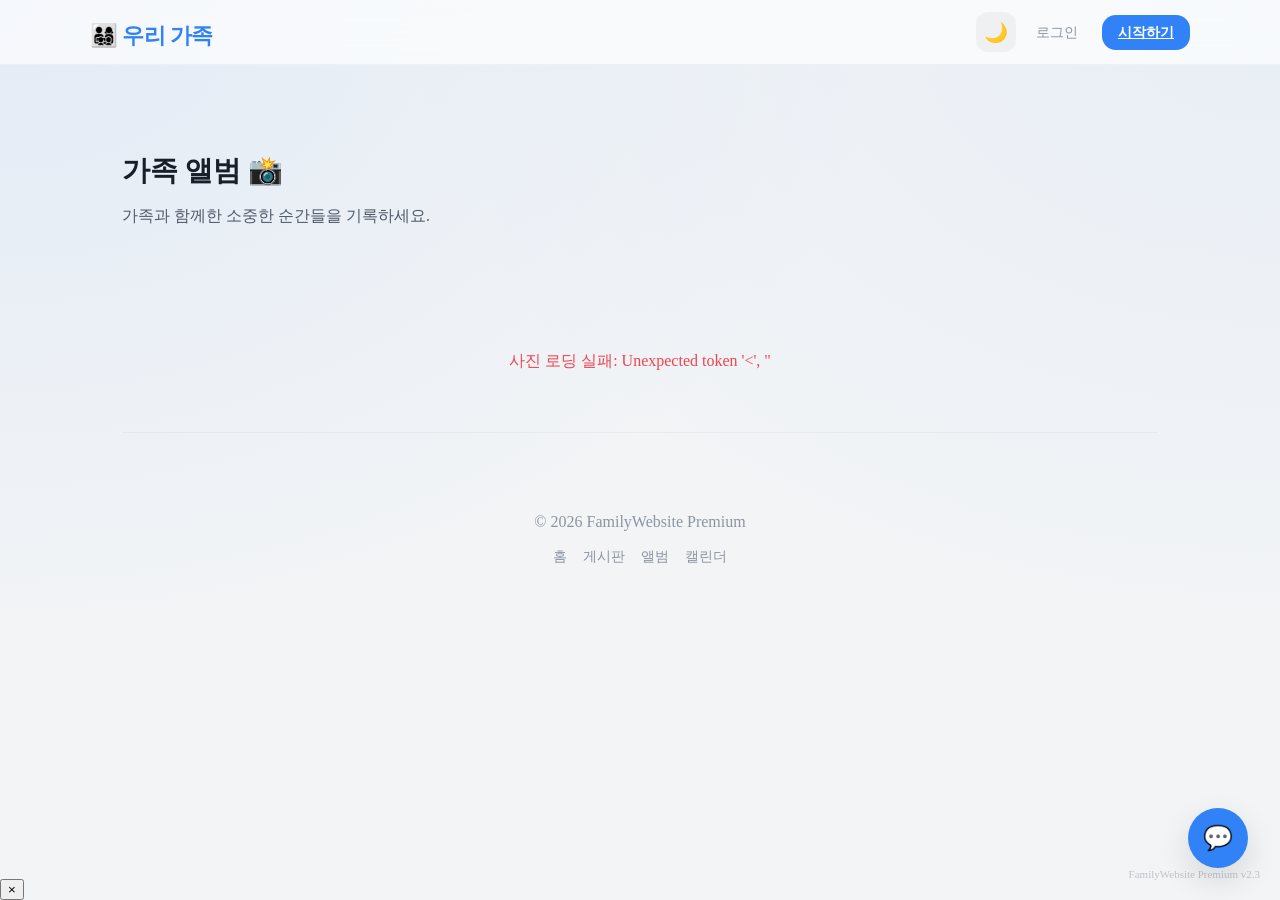
==== commit 24b435a5: "UI: 전체적인 여백 및 레이아웃 개선 (Increased margins and padding for better UI spacing)" ====
--- a/static/album.html
+++ b/static/album.html
@@ -11,11 +11,14 @@
         })();
     </script>
     <title>가족 앨범 - 우리 가족</title>
-    <link rel="stylesheet" href="style.css">
+    <link rel="stylesheet" href="style.css?v=2.3">
+
     <script src="api.js"></script>
+    <script src="components.js" defer></script>
     <style>
         .photo-card {
-            background: white;
+            background: var(--color-bg-card);
+
             border-radius: var(--radius-lg);
             overflow: hidden;
             box-shadow: var(--shadow-sm);
@@ -47,8 +50,9 @@
             position: absolute;
             top: 12px;
             right: 12px;
-            background: rgba(255, 255, 255, 0.9);
-            border: none;
+            background: var(--color-bg-card);
+            border: 1px solid var(--color-border-light);
+
             border-radius: 8px;
             color: var(--color-red);
             cursor: pointer;
@@ -70,16 +74,12 @@
     </style>
 </head>
 <body>
-    <header class="toss-header">
-        <div class="header-inner">
-            <h1 class="logo"><a href="/">👨‍👩‍👧‍👦 우리 가족</a></h1>
-            <nav id="nav-user-section" class="nav-right"></nav>
-        </div>
-    </header>
+    <div id="header-placeholder"></div>
+
 
     <div class="page-content-wrapper">
         <main class="toss-main">
-            <div style="display: flex; justify-content: space-between; align-items: flex-end; margin-bottom: 32px;">
+            <div class="flex-between items-end mb-48">
                 <div>
                     <h2 style="font-size: 1.75rem; margin-bottom: 8px;">가족 앨범 📸</h2>
                     <p style="color: var(--color-text-secondary);">가족과 함께한 소중한 순간들을 기록하세요.</p>
@@ -93,7 +93,9 @@
             <div id="loading" style="text-align: center; color: var(--color-text-tertiary); padding: 60px;">사진을 불러오는 중입니다...</div>
             <div class="photo-grid" id="photo-grid"></div>
         </main>
+        <div id="footer-placeholder"></div>
     </div>
+
 
     <script>
         async function loadPhotos() {
@@ -107,9 +109,10 @@
                 loadingEl.style.display = 'none';
 
                 if (photos.length === 0) {
-                    gridEl.innerHTML = '<div style="grid-column: 1 / -1; text-align:center; color:var(--color-text-tertiary); padding: 80px; background:white; border-radius:20px;">업로드된 사진이 없습니다.</div>';
+                    gridEl.innerHTML = '<div class="empty-state" style="grid-column: 1 / -1;">업로드된 사진이 없습니다.</div>';
                     return;
                 }
+
 
                 photos.forEach(photo => {
                     const card = document.createElement('div');
--- a/static/style.css
+++ b/static/style.css
@@ -46,9 +46,9 @@
     /* Spacing */
     --spacing-xs: 4px;
     --spacing-sm: 8px;
-    --spacing-md: 16px;
-    --spacing-lg: 24px;
-    --spacing-xl: 40px;
+    --spacing-md: 24px;
+    --spacing-lg: 32px;
+    --spacing-xl: 64px;
 
     /* Transitions */
     --transition-base: all 0.2s cubic-bezier(0.4, 0, 0.2, 1);
@@ -56,21 +56,26 @@
     --transition-theme: background 0.4s ease, border-color 0.4s ease, color 0.4s ease;
 }
 
-:root[data-theme='dark'] {
+/* Theme Selectors */
+[data-theme='dark'] {
+    color-scheme: dark;
     --color-text-primary: #f2f4f6;
+
     --color-text-secondary: #adb5bd;
     --color-text-tertiary: #8b95a1;
     --color-text-quaternary: #4e5968;
     
     --color-bg-base: #0f1012;
-    --color-bg-card: rgba(28, 29, 33, 0.65);
-    --color-bg-header: rgba(15, 16, 18, 0.75);
-    --color-bg-input: rgba(39, 40, 43, 0.7);
-    --color-bg-chat-messages: rgba(28, 29, 33, 0.7);
+    --color-bg-card: #1c1d21;
+    --color-bg-header: rgba(15, 16, 18, 0.85);
+    --color-bg-input: #27282b;
+    --color-bg-chat-messages: #1c1d21;
+    --color-bg-alt: #2c2d31;
     
     --color-border-light: rgba(255, 255, 255, 0.08);
     --color-border-medium: rgba(255, 255, 255, 0.12);
-    --color-border-glass: rgba(255, 255, 255, 0.05);
+    --color-border-glass: rgba(255, 255, 255, 0.1);
+
     
     --glass-border: 1px solid rgba(255, 255, 255, 0.08);
     --glass-shadow: 0 8px 32px 0 rgba(0, 0, 0, 0.4);
@@ -78,7 +83,10 @@
     --shadow-sm: 0 2px 4px rgba(0, 0, 0, 0.3);
     --shadow-md: 0 12px 24px rgba(0, 0, 0, 0.5);
     --shadow-lg: 0 20px 48px rgba(0, 0, 0, 0.6);
-}
+
+    --color-bg-alt: #1c1d21;
+}
+
 
 body {
     font-family: 'Pretendard', -apple-system, BlinkMacSystemFont, inherit;
@@ -89,6 +97,8 @@
         radial-gradient(at 0% 0%, rgba(49, 130, 246, 0.08) 0px, transparent 50%),
         radial-gradient(at 100% 0%, rgba(49, 130, 246, 0.05) 0px, transparent 50%);
     min-height: 100vh;
+    display: flex;
+    flex-direction: column;
     transition: var(--transition-theme);
 }
 
@@ -101,8 +111,13 @@
     box-shadow: var(--glass-shadow);
 }
 
-.content-section, .feature-card, .post-item, .modal-content, .chatbot-window {
-    background-color: var(--color-bg-card);
+.content-section {
+    padding: 40px;
+    margin-bottom: 40px;
+}
+
+.content-section, .feature-card, .post-item, .modal-content, .chatbot-window, .upcoming-card {
+    background-color: var(--color-bg-card) !important;
     backdrop-filter: blur(var(--glass-blur));
     -webkit-backdrop-filter: blur(var(--glass-blur));
     border: var(--glass-border);
@@ -111,12 +126,15 @@
     transition: var(--transition-smooth);
 }
 
+
 /* --- Layout Components --- */
 .page-content-wrapper {
     width: 100%;
     max-width: 1100px;
     margin: 0 auto;
-    padding: var(--spacing-xl) var(--spacing-md);
+    padding: var(--spacing-xl) var(--spacing-lg);
+    flex: 1; /* Pushes footer down */
+    box-sizing: border-box;
 }
 
 .toss-header {
@@ -132,6 +150,17 @@
     z-index: 1000;
 }
 
+.toss-header.scrolled {
+    box-shadow: 0 4px 12px rgba(0, 0, 0, 0.05);
+    background-color: var(--color-bg-header);
+    border-bottom: 1px solid var(--color-border-medium);
+}
+
+[data-theme='dark'] .toss-header.scrolled {
+    box-shadow: 0 4px 12px rgba(0, 0, 0, 0.3);
+}
+
+
 .header-inner {
     width: 100%;
     max-width: 1100px;
@@ -152,9 +181,9 @@
 
 /* --- UI Components --- */
 .hero-banner {
-    padding: 60px 24px;
+    padding: 80px 32px;
     text-align: center;
-    margin-bottom: 40px;
+    margin-bottom: 64px;
     border-radius: var(--radius-lg);
     background: radial-gradient(circle at center, var(--color-primary-light), transparent);
 }
@@ -187,7 +216,7 @@
 }
 
 .feature-card {
-    padding: 40px 24px;
+    padding: var(--spacing-xl) var(--spacing-lg);
     text-align: center;
     text-decoration: none;
     display: flex;
@@ -199,8 +228,9 @@
 .feature-card:hover {
     transform: translateY(-10px) scale(1.02);
     box-shadow: var(--shadow-lg);
-    background-color: rgba(49, 130, 246, 0.05);
-}
+    background-color: var(--color-primary-light) !important;
+}
+
 
 .feature-icon {
     font-size: 3.5rem;
@@ -219,13 +249,15 @@
 
 .toss-button.primary {
     background-color: var(--color-primary);
-    color: white;
+    color: #ffffff !important;
 }
 
 .toss-button.primary:hover {
-    filter: brightness(1.1);
+    background-color: var(--color-primary-hover);
     transform: translateY(-2px);
-}
+    box-shadow: 0 4px 12px var(--color-primary-light);
+}
+
 
 .post-item {
     padding: 20px 24px;
@@ -237,16 +269,17 @@
 
 .post-item:hover {
     transform: translateX(8px);
-    background-color: var(--color-primary-light);
-}
+    background-color: var(--color-primary-light) !important;
+}
+
 
 /* --- Chatbot Premium --- */
 .chatbot-toggler {
     position: fixed;
     bottom: 32px;
     right: 32px;
-    width: 64px;
-    height: 64px;
+    width: 60px;
+    height: 60px;
     background: var(--color-primary);
     border-radius: 50%;
     box-shadow: var(--shadow-lg);
@@ -256,6 +289,8 @@
     cursor: pointer;
     z-index: 1001;
     transition: var(--transition-smooth);
+    border: none;
+    font-size: 1.5rem;
 }
 
 .chatbot-toggler:hover {
@@ -264,7 +299,7 @@
 
 .chatbot-window {
     position: fixed;
-    bottom: 110px;
+    bottom: 100px;
     right: 32px;
     width: 380px;
     height: 520px;
@@ -272,10 +307,455 @@
     display: flex;
     flex-direction: column;
     overflow: hidden;
-}
+    background-color: var(--color-bg-card);
+    border-radius: var(--radius-lg);
+    border: var(--glass-border);
+    box-shadow: var(--shadow-lg);
+}
+
+.chat-header {
+    padding: 16px 20px;
+    background-color: var(--color-primary);
+    color: white;
+    display: flex;
+    justify-content: space-between;
+    align-items: center;
+    font-weight: 700;
+}
+
+.chat-close-btn {
+    background: rgba(255, 255, 255, 0.2);
+    border: none;
+    color: white;
+    width: 28px;
+    height: 28px;
+    border-radius: 50%;
+    cursor: pointer;
+    display: flex;
+    align-items: center;
+    justify-content: center;
+    font-size: 1.2rem;
+    transition: var(--transition-base);
+}
+
+.chat-close-btn:hover {
+    background: rgba(255, 255, 255, 0.3);
+}
+
+.chat-messages {
+    flex: 1;
+    padding: 20px;
+    overflow-y: auto;
+    display: flex;
+    flex-direction: column;
+    gap: 12px;
+}
+
+.message {
+    max-width: 80%;
+    padding: 10px 14px;
+    border-radius: 18px;
+    font-size: 0.95rem;
+}
+
+.message.user {
+    align-self: flex-end;
+    background-color: var(--color-primary);
+    color: white;
+    border-bottom-right-radius: 4px;
+}
+
+.message.bot {
+    align-self: flex-start;
+    background-color: var(--color-bg-alt);
+    color: var(--color-text-primary);
+    border-bottom-left-radius: 4px;
+}
+
+.chat-input-form {
+    padding: 16px;
+    display: flex;
+    gap: 8px;
+    border-top: 1px solid var(--color-border-light);
+}
+
+.chat-input-form input {
+    flex: 1;
+    padding: 10px 14px;
+    border-radius: var(--radius-full);
+    border: 1px solid var(--color-border-medium);
+    background-color: var(--color-bg-input);
+    color: var(--color-text-primary);
+    outline: none;
+}
+
+.chat-input-form button {
+    width: 36px;
+    height: 36px;
+    border-radius: 50%;
+    border: none;
+    background-color: var(--color-primary);
+    color: white;
+    cursor: pointer;
+    display: flex;
+    align-items: center;
+    justify-content: center;
+}
+
+
+/* --- Footer --- */
+.toss-footer {
+    padding: var(--spacing-xl) 0;
+    margin-top: auto;
+    border-top: 1px solid var(--color-border-light);
+    color: var(--color-text-tertiary);
+    text-align: center;
+}
+
+.footer-inner {
+    max-width: 1100px;
+    margin: 0 auto;
+    padding: 0 var(--spacing-md);
+}
+
+.footer-links {
+    margin-top: 12px;
+    display: flex;
+    justify-content: center;
+    gap: 16px;
+}
+
+.footer-links a {
+    color: var(--color-text-tertiary);
+    text-decoration: none;
+    font-size: 0.9rem;
+}
+
+.footer-links a:hover {
+    color: var(--color-primary);
+}
+
+/* --- Misc Utilities --- */
+.toss-input {
+    width: 100%;
+    padding: 14px 16px;
+    border-radius: var(--radius-md);
+    border: 1px solid var(--color-border-medium);
+    background-color: var(--color-bg-input);
+    color: var(--color-text-primary);
+    font-size: 1rem;
+    transition: var(--transition-base);
+    box-sizing: border-box;
+}
+
+.toss-input:focus {
+    outline: none;
+    border-color: var(--color-primary);
+    box-shadow: 0 0 0 3px var(--color-primary-light);
+}
+
+.empty-state {
+    text-align: center;
+    color: var(--color-text-tertiary);
+    padding: 60px;
+    background-color: var(--color-bg-card);
+    border-radius: var(--radius-lg);
+    border: var(--glass-border);
+}
+
+/* --- Upcoming Cards --- */
+.upcoming-card {
+    padding: 24px;
+    display: flex;
+    flex-direction: column;
+    gap: 8px;
+}
+
+/* --- Profile Specific --- */
+.profile-card {
+    background-color: var(--color-bg-card);
+    padding: 64px 48px;
+    border-radius: var(--radius-lg);
+}
+
+/* --- Modals & Overlays --- */
+.modal-overlay {
+    position: fixed;
+    top: 0;
+    left: 0;
+    width: 100%;
+    height: 100%;
+    background-color: rgba(0, 0, 0, 0.4);
+    backdrop-filter: blur(4px);
+    display: none;
+    align-items: center;
+    justify-content: center;
+    z-index: 2000;
+    animation: fadeIn 0.2s ease-out;
+}
+
+.modal-content {
+    width: 90%;
+    max-width: 500px;
+    padding: 32px;
+    background-color: var(--color-bg-card);
+    border-radius: var(--radius-lg);
+    box-shadow: var(--shadow-lg);
+    position: relative;
+    max-height: 90vh;
+    overflow-y: auto;
+}
+
+@keyframes fadeIn {
+    from { opacity: 0; }
+    to { opacity: 1; }
+}
+
+/* --- Navigation & Header Utils --- */
+.nav-right {
+    display: flex;
+    align-items: center;
+    gap: 12px;
+}
+
+.header-user-info {
+    display: flex;
+    align-items: center;
+    gap: 16px;
+}
+
+/* --- Spacing & Flex Utilities --- */
+.flex-center { display: flex; align-items: center; justify-content: center; }
+.flex-between { display: flex; align-items: center; justify-content: space-between; }
+.flex-column { display: flex; flex-direction: column; }
+.gap-8 { gap: 8px; }
+.gap-16 { gap: 16px; }
+.gap-24 { gap: 24px; }
+
+.mt-8 { margin-top: 8px; }
+.mt-16 { margin-top: 16px; }
+.mt-24 { margin-top: 24px; }
+.mt-40 { margin-top: 40px; }
+.mb-8 { margin-bottom: 8px; }
+.mb-16 { margin-bottom: 16px; }
+.mb-24 { margin-bottom: 24px; }
+.mb-32 { margin-bottom: 32px; }
+.mb-40 { margin-bottom: 40px; }
+.mb-48 { margin-bottom: 48px; }
+.mb-64 { margin-bottom: 64px; }
+.mt-48 { margin-top: 48px; }
+.mt-64 { margin-top: 64px; }
+
+.text-center { text-align: center; }
+.w-full { width: 100%; }
+.subtle-link { 
+    color: var(--color-text-tertiary);
+    text-decoration: none;
+    font-size: 0.9rem;
+    font-weight: 500;
+    transition: var(--transition-base);
+}
+.subtle-link:hover { color: var(--color-primary); }
+
+/* --- Components Modals --- */
+.modal {
+    position: fixed;
+    top: 0;
+    left: 0;
+    width: 100%;
+    height: 100%;
+    background: rgba(0, 0, 0, 0.5);
+    backdrop-filter: blur(8px);
+    display: none;
+    align-items: center;
+    justify-content: center;
+    z-index: 1000;
+}
+
+/* --- Header Specific --- */
+.user-greeting { font-size: 0.9rem; color: var(--color-text-secondary); }
+.logout-btn { padding: 6px 12px !important; font-size: 0.85rem !important; background-color: var(--color-border-medium) !important; color: var(--color-text-primary) !important; }
+.start-btn { padding: 8px 16px !important; font-size: 0.9rem !important; }
+.mr-12 { margin-right: 12px; }
+
+/* --- Calendar Module --- */
+.calendar-grid {
+    display: grid;
+    grid-template-columns: repeat(7, 1fr);
+    gap: 2px;
+    background-color: var(--color-border-light);
+    border: 1px solid var(--color-border-light);
+    border-radius: var(--radius-lg);
+    overflow: hidden;
+    box-shadow: var(--shadow-sm);
+}
+.day-header {
+    background-color: var(--color-bg-input);
+    padding: 12px;
+    text-align: center;
+    font-weight: 600;
+    font-size: 0.85rem;
+    color: var(--color-text-secondary);
+}
+.day-cell {
+    background-color: var(--color-bg-card);
+    min-height: 120px;
+    padding: 8px;
+    transition: var(--transition-base);
+    cursor: pointer;
+}
+.day-cell:hover { background-color: var(--color-primary-light); }
+.day-cell.today { background-color: var(--color-primary-light); }
+.day-cell.today .day-num { color: var(--color-primary); font-weight: 800; }
+.day-num { font-size: 0.95rem; font-weight: 600; margin-bottom: 6px; display: block; }
+.day-cell.sat .day-num { color: #3182f6; }
+.day-cell.sun .day-num { color: var(--color-red); }
+.day-cell.other-month { opacity: 0.3; }
+
+.event-tag {
+    font-size: 0.75rem;
+    padding: 3px 6px;
+    border-radius: 4px;
+    color: white;
+    margin-bottom: 2px;
+    white-space: nowrap;
+    overflow: hidden;
+    text-overflow: ellipsis;
+    font-weight: 500;
+}
+
+.pt-24 { padding-top: 24px; }
+
+.label-anniv { font-size: 0.8rem; font-weight: 600; color: var(--color-red); background: rgba(240, 68, 82, 0.1); padding: 2px 8px; border-radius: 6px; }
+.label-event { font-size: 0.8rem; font-weight: 600; color: var(--color-primary); background: var(--color-primary-light); padding: 2px 8px; border-radius: 6px; }
+.upcoming-date { font-size: 0.85rem; color: var(--color-text-tertiary); }
+.upcoming-title { font-weight: 700; color: var(--color-text-primary); margin-top: 4px; }
+
+/* --- Album Module --- */
+.photo-grid {
+    display: grid;
+    grid-template-columns: repeat(auto-fill, minmax(280px, 1fr));
+    gap: 24px;
+}
+.photo-card {
+    background: var(--color-bg-card);
+    border-radius: var(--radius-lg);
+    overflow: hidden;
+    box-shadow: var(--shadow-sm);
+    position: relative;
+    transition: var(--transition-smooth);
+    cursor: pointer;
+    border: 1px solid var(--color-border-light);
+}
+.photo-card:hover {
+    transform: translateY(-6px);
+    box-shadow: var(--shadow-lg);
+}
+.photo-card img {
+    width: 100%;
+    height: 240px;
+    object-fit: cover;
+    display: block;
+}
+.photo-card .info {
+    padding: 16px;
+    font-size: 0.9rem;
+    color: var(--color-text-secondary);
+    background: var(--color-bg-card);
+    display: flex;
+    justify-content: space-between;
+    align-items: center;
+}
+.delete-btn {
+    position: absolute;
+    top: 12px;
+    right: 12px;
+    background: var(--color-bg-card);
+    border: 1px solid var(--color-border-light);
+    border-radius: 8px;
+    color: var(--color-red);
+    cursor: pointer;
+    padding: 6px 10px;
+    font-weight: 700;
+    font-size: 0.75rem;
+    opacity: 0;
+    transition: var(--transition-base);
+    box-shadow: var(--shadow-sm);
+    z-index: 10;
+}
+.photo-card:hover .delete-btn { opacity: 1; }
+
+/* --- Profile Module --- */
+.profile-container { max-width: 600px; margin: 0 auto; }
+.avatar-section {
+    display: flex;
+    flex-direction: column;
+    align-items: center;
+    margin-bottom: 40px;
+    position: relative;
+}
+.avatar-circle {
+    width: 140px;
+    height: 140px;
+    border-radius: 50%;
+    overflow: hidden;
+    background-color: var(--color-bg-base);
+    border: 4px solid var(--color-border-glass);
+    box-shadow: var(--shadow-md);
+    margin-bottom: 20px;
+    display: flex;
+    align-items: center;
+    justify-content: center;
+    position: relative;
+}
+.avatar-circle img { width: 100%; height: 100%; object-fit: cover; }
+.avatar-edit-overlay {
+    position: absolute;
+    bottom: 0;
+    right: 0;
+    background: var(--color-primary);
+    width: 40px;
+    height: 40px;
+    border-radius: 50%;
+    display: flex;
+    align-items: center;
+    justify-content: center;
+    color: white;
+    font-size: 1.25rem;
+    cursor: pointer;
+    box-shadow: var(--shadow-md);
+    border: 2px solid var(--color-bg-card);
+    transition: var(--transition-base);
+}
+.avatar-edit-overlay:hover { transform: scale(1.1); background-color: var(--color-primary-hover); }
+
+/* --- Search UI --- */
+.search-wrapper { position: relative; width: 240px; }
+.search-icon { position: absolute; left: 14px; top: 12px; color: var(--color-text-quaternary); pointer-events: none; }
+.search-input-pl { padding-left: 40px !important; height: 44px !important; font-size: 0.95rem !important; }
+
+.items-end { align-items: flex-end; }
+
+.post-title { font-size: 1.15rem; margin-bottom: 8px; color: var(--color-text-primary); font-weight: 700; }
+.font-small { font-size: 0.85rem; }
+.color-tertiary { color: var(--color-text-tertiary); }
+.author-label { font-weight: 600; color: var(--color-text-secondary); }
+.post-thumbnail { width: 80px; height: 80px; object-fit: cover; border-radius: 12px; margin-left: 20px; border: 1px solid var(--color-border-light); }
+
+.form-label { font-weight: 700; margin-bottom: 12px; display: block; }
+
+.auth-wrapper { max-width: 400px; margin: 60px auto; text-align: center; }
+.auth-card { background: var(--color-bg-card); padding: 40px; border-radius: var(--radius-lg); box-shadow: var(--shadow-lg); border: 1px solid var(--color-border-light); backdrop-filter: blur(var(--glass-blur)); }
+.divider { color: var(--color-border-medium); margin: 0 8px; }
+.items-start { align-items: flex-start; }
+.mr-12 { margin-right: 12px; }
+
+.form-label-auth { font-weight: 700; margin-bottom: 8px; display: block; font-size: 0.9rem; }
+.text-left { text-align: left; }
 
 /* --- Responsive --- */
 @media (max-width: 768px) {
     .feature-grid { grid-template-columns: 1fr; }
     .hero-banner h1 { font-size: 1.8rem; }
+    .page-content-wrapper { padding: var(--spacing-lg) var(--spacing-sm); }
 }
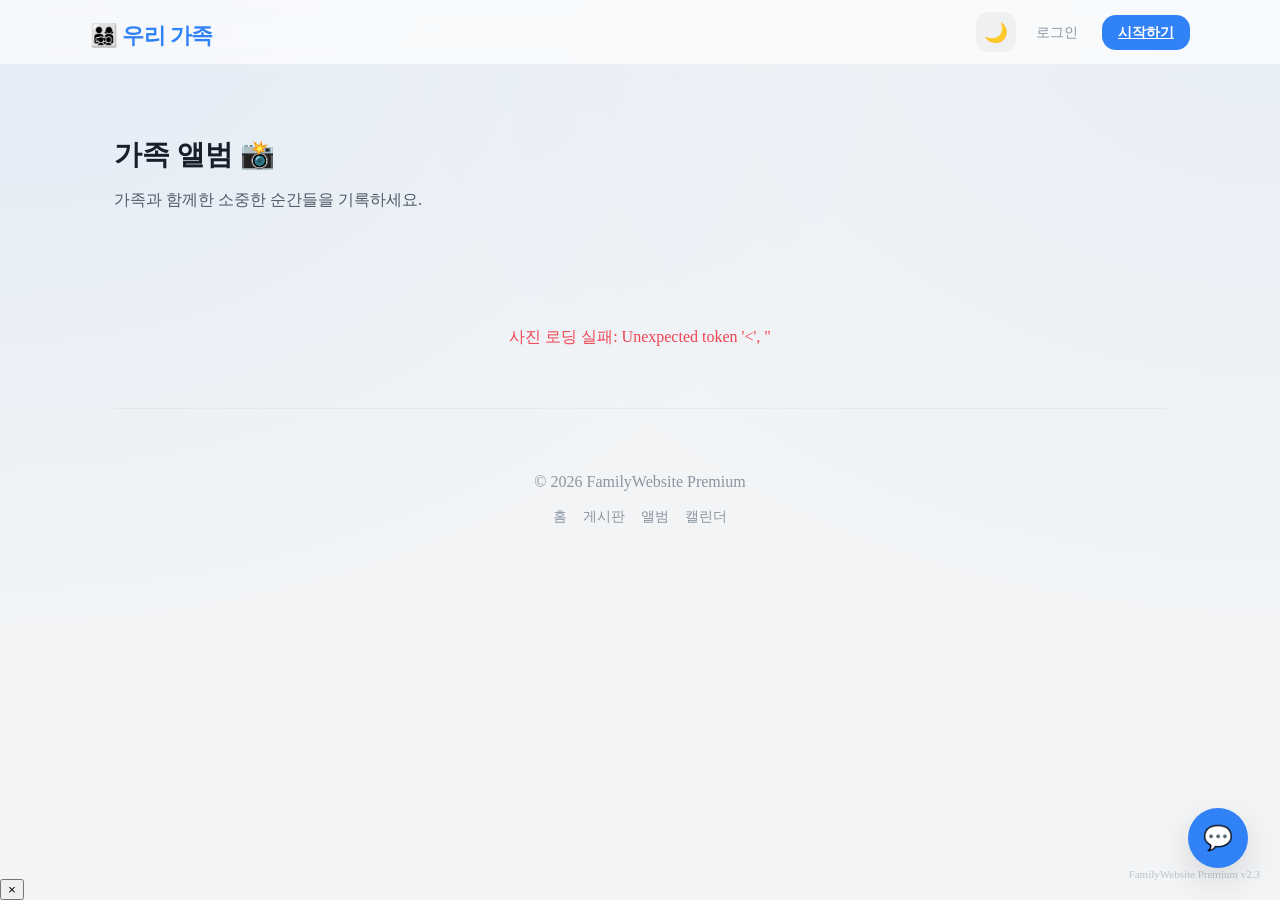
==== commit a428ce86: "UI: 과도한 여백 축소 및 시각 보정, 캐시 문제 해결(v2.4), README 보강" ====
--- a/static/album.html
+++ b/static/album.html
@@ -11,7 +11,7 @@
         })();
     </script>
     <title>가족 앨범 - 우리 가족</title>
-    <link rel="stylesheet" href="style.css?v=2.3">
+    <link rel="stylesheet" href="style.css?v=2.4">
 
     <script src="api.js"></script>
     <script src="components.js" defer></script>
@@ -79,7 +79,7 @@
 
     <div class="page-content-wrapper">
         <main class="toss-main">
-            <div class="flex-between items-end mb-48">
+            <div class="flex-between items-end mb-40">
                 <div>
                     <h2 style="font-size: 1.75rem; margin-bottom: 8px;">가족 앨범 📸</h2>
                     <p style="color: var(--color-text-secondary);">가족과 함께한 소중한 순간들을 기록하세요.</p>
--- a/static/style.css
+++ b/static/style.css
@@ -46,9 +46,9 @@
     /* Spacing */
     --spacing-xs: 4px;
     --spacing-sm: 8px;
-    --spacing-md: 24px;
-    --spacing-lg: 32px;
-    --spacing-xl: 64px;
+    --spacing-md: 16px;
+    --spacing-lg: 24px;
+    --spacing-xl: 48px;
 
     /* Transitions */
     --transition-base: all 0.2s cubic-bezier(0.4, 0, 0.2, 1);
@@ -112,8 +112,8 @@
 }
 
 .content-section {
-    padding: 40px;
-    margin-bottom: 40px;
+    padding: 32px;
+    margin-bottom: 32px;
 }
 
 .content-section, .feature-card, .post-item, .modal-content, .chatbot-window, .upcoming-card {
@@ -181,9 +181,9 @@
 
 /* --- UI Components --- */
 .hero-banner {
-    padding: 80px 32px;
+    padding: 60px 24px;
     text-align: center;
-    margin-bottom: 64px;
+    margin-bottom: 48px;
     border-radius: var(--radius-lg);
     background: radial-gradient(circle at center, var(--color-primary-light), transparent);
 }
@@ -465,7 +465,7 @@
 
 /* --- Upcoming Cards --- */
 .upcoming-card {
-    padding: 24px;
+    padding: 20px;
     display: flex;
     flex-direction: column;
     gap: 8px;
@@ -474,7 +474,7 @@
 /* --- Profile Specific --- */
 .profile-card {
     background-color: var(--color-bg-card);
-    padding: 64px 48px;
+    padding: 48px 32px;
     border-radius: var(--radius-lg);
 }
 
@@ -542,9 +542,8 @@
 .mb-32 { margin-bottom: 32px; }
 .mb-40 { margin-bottom: 40px; }
 .mb-48 { margin-bottom: 48px; }
-.mb-64 { margin-bottom: 64px; }
+.mt-40 { margin-top: 40px; }
 .mt-48 { margin-top: 48px; }
-.mt-64 { margin-top: 64px; }
 
 .text-center { text-align: center; }
 .w-full { width: 100%; }
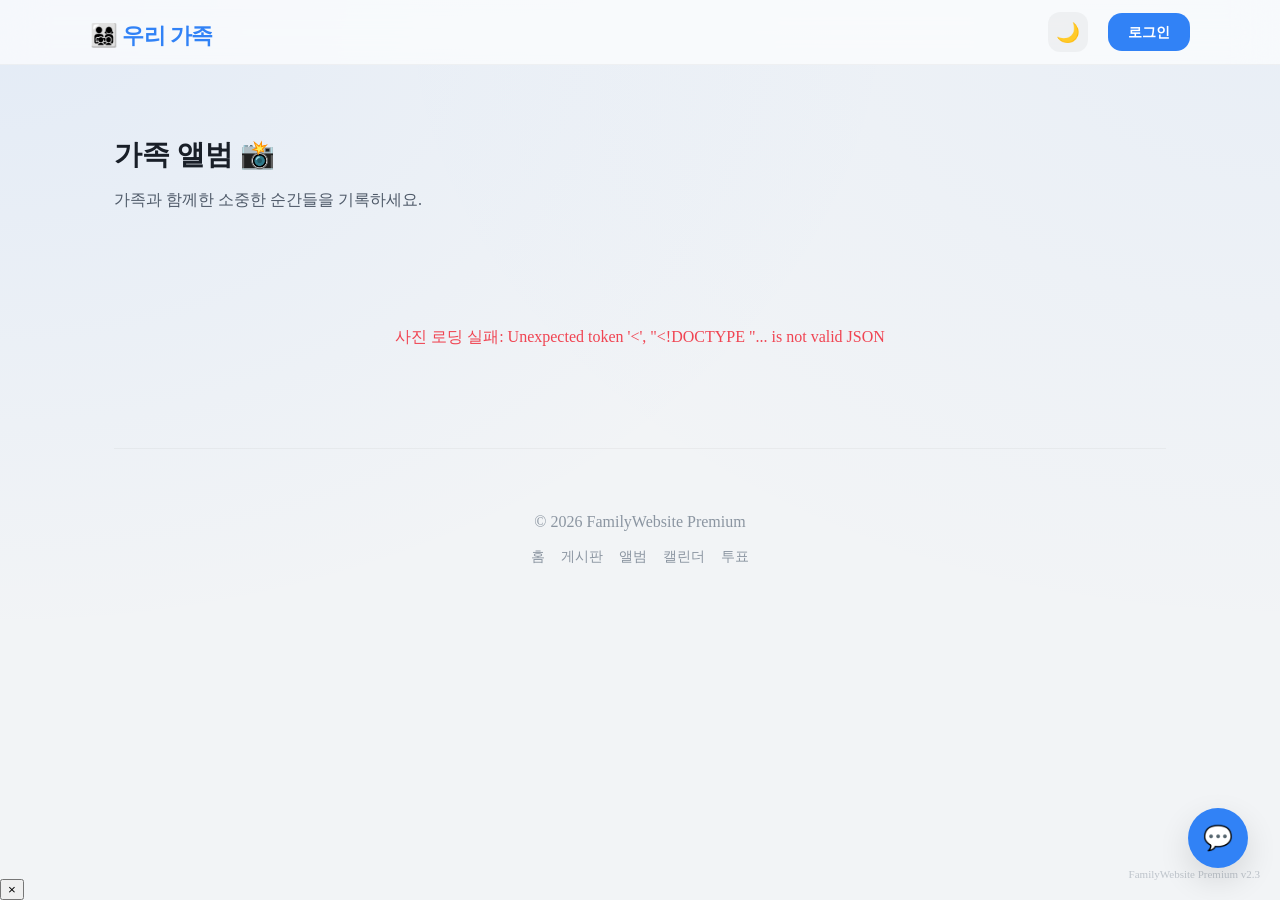
==== commit b6077237: "Refactor: reorganization, UI overhaul, and implement notification/vote features" ====
--- a/static/album.html
+++ b/static/album.html
@@ -11,71 +11,12 @@
         })();
     </script>
     <title>가족 앨범 - 우리 가족</title>
-    <link rel="stylesheet" href="style.css?v=2.4">
-
+    <link rel="stylesheet" href="style.css?v=3.0">
     <script src="api.js"></script>
     <script src="components.js" defer></script>
-    <style>
-        .photo-card {
-            background: var(--color-bg-card);
-
-            border-radius: var(--radius-lg);
-            overflow: hidden;
-            box-shadow: var(--shadow-sm);
-            position: relative;
-            transition: var(--transition-smooth);
-            cursor: pointer;
-            border: 1px solid var(--color-border-light);
-        }
-        .photo-card:hover {
-            transform: translateY(-6px);
-            box-shadow: var(--shadow-lg);
-        }
-        .photo-card img {
-            width: 100%;
-            height: 240px;
-            object-fit: cover;
-            display: block;
-        }
-        .photo-card .info {
-            padding: 16px;
-            font-size: 0.9rem;
-            color: var(--color-text-secondary);
-            background: var(--color-bg-card);
-            display: flex;
-            justify-content: space-between;
-            align-items: center;
-        }
-        .delete-btn {
-            position: absolute;
-            top: 12px;
-            right: 12px;
-            background: var(--color-bg-card);
-            border: 1px solid var(--color-border-light);
-
-            border-radius: 8px;
-            color: var(--color-red);
-            cursor: pointer;
-            padding: 6px 10px;
-            font-weight: 700;
-            font-size: 0.75rem;
-            opacity: 0;
-            transition: var(--transition-base);
-            box-shadow: var(--shadow-sm);
-        }
-        .photo-card:hover .delete-btn {
-            opacity: 1;
-        }
-        .photo-grid {
-            display: grid;
-            grid-template-columns: repeat(auto-fill, minmax(280px, 1fr));
-            gap: 24px;
-        }
-    </style>
 </head>
 <body>
     <div id="header-placeholder"></div>
-
 
     <div class="page-content-wrapper">
         <main class="toss-main">
@@ -92,41 +33,54 @@
 
             <div id="loading" style="text-align: center; color: var(--color-text-tertiary); padding: 60px;">사진을 불러오는 중입니다...</div>
             <div class="photo-grid" id="photo-grid"></div>
+            <div id="album-pagination" class="flex-center gap-12 mt-40"></div>
         </main>
         <div id="footer-placeholder"></div>
     </div>
 
+    <script>
+        let albumCurrentPage = 1;
 
-    <script>
-        async function loadPhotos() {
+        async function loadPhotos(page = 1) {
             const gridEl = document.getElementById('photo-grid');
             const loadingEl = document.getElementById('loading');
+            const paginationEl = document.getElementById('album-pagination');
             gridEl.innerHTML = '';
+            paginationEl.innerHTML = '';
             loadingEl.style.display = 'block';
 
             try {
-                const photos = await api.get('/photos');
+                const data = await api.get(`/photos?page=${page}`);
                 loadingEl.style.display = 'none';
+                
+                const photos = data.photos || data;
 
-                if (photos.length === 0) {
+                if ((Array.isArray(photos) ? photos : []).length === 0) {
                     gridEl.innerHTML = '<div class="empty-state" style="grid-column: 1 / -1;">업로드된 사진이 없습니다.</div>';
                     return;
                 }
 
-
                 photos.forEach(photo => {
                     const card = document.createElement('div');
                     card.className = 'photo-card';
-                    card.innerHTML = `
-                        <img src="${photo.url}" alt="사진">
-                        <div class="info">
-                            <span>올린이: <strong>${photo.uploader_nickname}</strong></span>
-                        </div>
-                    `;
                     
-                    card.onclick = () => {
-                        window.openLightbox(photo.url);
-                    };
+                    const img = document.createElement('img');
+                    img.src = photo.url;
+                    img.alt = '가족 사진';
+                    card.appendChild(img);
+
+                    const info = document.createElement('div');
+                    info.className = 'info';
+                    const nameSpan = document.createElement('span');
+                    nameSpan.innerHTML = `올린이: <strong>${escapeHtml(photo.uploader_nickname)}</strong>`;
+                    const dateSpan = document.createElement('span');
+                    dateSpan.style.cssText = 'font-size: 0.8rem; color: var(--color-text-quaternary);';
+                    dateSpan.textContent = timeAgo(photo.created_at);
+                    info.appendChild(nameSpan);
+                    info.appendChild(dateSpan);
+                    card.appendChild(info);
+                    
+                    card.onclick = () => window.openLightbox(photo.url);
                     
                     if (currentUser && (currentUser.username === 'admin' || currentUser.username === photo.uploader_username)) {
                         const delBtn = document.createElement('button');
@@ -141,8 +95,26 @@
                     
                     gridEl.appendChild(card);
                 });
+
+                // Pagination
+                if (data.has_prev) {
+                    const prevBtn = document.createElement('button');
+                    prevBtn.className = 'toss-button';
+                    prevBtn.textContent = '이전';
+                    prevBtn.onclick = () => loadPhotos(page - 1);
+                    paginationEl.appendChild(prevBtn);
+                }
+                if (data.has_next) {
+                    const nextBtn = document.createElement('button');
+                    nextBtn.className = 'toss-button';
+                    nextBtn.textContent = '다음';
+                    nextBtn.onclick = () => loadPhotos(page + 1);
+                    paginationEl.appendChild(nextBtn);
+                }
+                albumCurrentPage = page;
+
             } catch (error) {
-                loadingEl.innerHTML = `<span style="color:var(--color-red);">사진 로딩 실패: ${error.message}</span>`;
+                loadingEl.innerHTML = `<span style="color:var(--color-red);">사진 로딩 실패: ${escapeHtml(error.message)}</span>`;
             }
         }
 
@@ -150,7 +122,7 @@
             if (!confirm('정말 삭제하시겠습니까?')) return;
             try {
                 await api.delete(`/photos/${id}`);
-                loadPhotos();
+                loadPhotos(albumCurrentPage);
             } catch (error) {
                 alert(`삭제 실패: ${error.message}`);
             }
@@ -171,10 +143,11 @@
                 btn.disabled = false;
                 btn.textContent = '사진 올리기';
                 e.target.value = '';
-                loadPhotos();
+                loadPhotos(1);
             } catch (error) {
                 alert(`업로드 실패: ${error.message}`);
                 document.getElementById('upload-btn').disabled = false;
+                document.getElementById('upload-btn').textContent = '사진 올리기';
             }
         });
 
@@ -182,7 +155,7 @@
             if (currentUser) {
                 document.getElementById('upload-section').style.display = 'block';
             }
-            loadPhotos();
+            loadPhotos(1);
         });
     </script>
     <script src="auth.js"></script>
--- a/static/style.css
+++ b/static/style.css
@@ -8,22 +8,22 @@
     --color-primary: #3182f6;
     --color-primary-hover: #1b64da;
     --color-primary-light: rgba(49, 130, 246, 0.1);
-    
+
     --color-text-primary: #191f28;
     --color-text-secondary: #4e5968;
     --color-text-tertiary: #8b95a1;
     --color-text-quaternary: #b0b8c1;
-    
+
     --color-bg-base: #f2f4f6;
     --color-bg-card: rgba(255, 255, 255, 0.7);
     --color-bg-header: rgba(255, 255, 255, 0.65);
     --color-bg-input: rgba(249, 250, 251, 0.8);
     --color-bg-chat-messages: rgba(248, 250, 252, 0.8);
-    
+
     --color-border-light: rgba(0, 0, 0, 0.04);
     --color-border-medium: rgba(0, 0, 0, 0.08);
     --color-border-glass: rgba(255, 255, 255, 0.5);
-    
+
     --color-red: #f04452;
     --color-green: #37b24d;
 
@@ -64,27 +64,24 @@
     --color-text-secondary: #adb5bd;
     --color-text-tertiary: #8b95a1;
     --color-text-quaternary: #4e5968;
-    
+
     --color-bg-base: #0f1012;
     --color-bg-card: #1c1d21;
     --color-bg-header: rgba(15, 16, 18, 0.85);
     --color-bg-input: #27282b;
     --color-bg-chat-messages: #1c1d21;
     --color-bg-alt: #2c2d31;
-    
+
     --color-border-light: rgba(255, 255, 255, 0.08);
     --color-border-medium: rgba(255, 255, 255, 0.12);
     --color-border-glass: rgba(255, 255, 255, 0.1);
 
-    
     --glass-border: 1px solid rgba(255, 255, 255, 0.08);
     --glass-shadow: 0 8px 32px 0 rgba(0, 0, 0, 0.4);
 
     --shadow-sm: 0 2px 4px rgba(0, 0, 0, 0.3);
     --shadow-md: 0 12px 24px rgba(0, 0, 0, 0.5);
     --shadow-lg: 0 20px 48px rgba(0, 0, 0, 0.6);
-
-    --color-bg-alt: #1c1d21;
 }
 
 
@@ -93,7 +90,7 @@
     margin: 0;
     color: var(--color-text-primary);
     background-color: var(--color-bg-base);
-    background-image: 
+    background-image:
         radial-gradient(at 0% 0%, rgba(49, 130, 246, 0.08) 0px, transparent 50%),
         radial-gradient(at 100% 0%, rgba(49, 130, 246, 0.05) 0px, transparent 50%);
     min-height: 100vh;
@@ -116,8 +113,13 @@
     margin-bottom: 32px;
 }
 
-.content-section, .feature-card, .post-item, .modal-content, .chatbot-window, .upcoming-card {
-    background-color: var(--color-bg-card) !important;
+.content-section,
+.feature-card,
+.post-item,
+.modal-content,
+.chatbot-window,
+.upcoming-card {
+    background-color: var(--color-bg-card);
     backdrop-filter: blur(var(--glass-blur));
     -webkit-backdrop-filter: blur(var(--glass-blur));
     border: var(--glass-border);
@@ -133,7 +135,8 @@
     max-width: 1100px;
     margin: 0 auto;
     padding: var(--spacing-xl) var(--spacing-lg);
-    flex: 1; /* Pushes footer down */
+    flex: 1;
+    /* Pushes footer down */
     box-sizing: border-box;
 }
 
@@ -197,12 +200,36 @@
     -webkit-text-fill-color: transparent;
 }
 
+.section-header {
+    display: flex;
+    justify-content: space-between;
+    align-items: baseline;
+    margin-bottom: 20px;
+}
+
 .section-header-border {
     margin-bottom: 32px;
     border-bottom: 1px solid var(--color-border-light);
     padding-bottom: 24px;
 }
 
+.post-list,
+#recent-photos-grid,
+#upcoming-list {
+    margin-top: 12px;
+}
+
+.upcoming-card {
+    cursor: pointer;
+    transition: transform 0.2s ease, box-shadow 0.2s ease;
+}
+
+.upcoming-card:hover {
+    transform: translateY(-4px);
+    box-shadow: var(--shadow-md);
+    background-color: var(--color-primary-light);
+}
+
 .album-grid {
     display: grid;
     grid-template-columns: repeat(auto-fill, minmax(280px, 1fr));
@@ -215,7 +242,8 @@
     gap: 24px;
 }
 
-.feature-card {
+.feature-card,
+.feature-card:visited {
     padding: var(--spacing-xl) var(--spacing-lg);
     text-align: center;
     text-decoration: none;
@@ -223,21 +251,25 @@
     flex-direction: column;
     align-items: center;
     gap: 16px;
+    color: var(--color-text-primary);
 }
 
 .feature-card:hover {
     transform: translateY(-10px) scale(1.02);
     box-shadow: var(--shadow-lg);
-    background-color: var(--color-primary-light) !important;
+    background-color: var(--color-primary-light);
 }
 
 
 .feature-icon {
     font-size: 3.5rem;
-    filter: drop-shadow(0 8px 16px rgba(0,0,0,0.1));
+    filter: drop-shadow(0 8px 16px rgba(0, 0, 0, 0.1));
 }
 
 .toss-button {
+    display: inline-flex;
+    align-items: center;
+    justify-content: center;
     padding: 14px 28px;
     border-radius: var(--radius-md);
     font-weight: 700;
@@ -245,11 +277,12 @@
     transition: var(--transition-base);
     border: none;
     font-size: 1rem;
+    text-decoration: none;
 }
 
 .toss-button.primary {
     background-color: var(--color-primary);
-    color: #ffffff !important;
+    color: #ffffff;
 }
 
 .toss-button.primary:hover {
@@ -269,7 +302,7 @@
 
 .post-item:hover {
     transform: translateX(8px);
-    background-color: var(--color-primary-light) !important;
+    background-color: var(--color-primary-light);
 }
 
 
@@ -507,8 +540,13 @@
 }
 
 @keyframes fadeIn {
-    from { opacity: 0; }
-    to { opacity: 1; }
+    from {
+        opacity: 0;
+    }
+
+    to {
+        opacity: 1;
+    }
 }
 
 /* --- Navigation & Header Utils --- */
@@ -525,36 +563,98 @@
 }
 
 /* --- Spacing & Flex Utilities --- */
-.flex-center { display: flex; align-items: center; justify-content: center; }
-.flex-between { display: flex; align-items: center; justify-content: space-between; }
-.flex-column { display: flex; flex-direction: column; }
-.gap-8 { gap: 8px; }
-.gap-16 { gap: 16px; }
-.gap-24 { gap: 24px; }
-
-.mt-8 { margin-top: 8px; }
-.mt-16 { margin-top: 16px; }
-.mt-24 { margin-top: 24px; }
-.mt-40 { margin-top: 40px; }
-.mb-8 { margin-bottom: 8px; }
-.mb-16 { margin-bottom: 16px; }
-.mb-24 { margin-bottom: 24px; }
-.mb-32 { margin-bottom: 32px; }
-.mb-40 { margin-bottom: 40px; }
-.mb-48 { margin-bottom: 48px; }
-.mt-40 { margin-top: 40px; }
-.mt-48 { margin-top: 48px; }
-
-.text-center { text-align: center; }
-.w-full { width: 100%; }
-.subtle-link { 
+.flex-center {
+    display: flex;
+    align-items: center;
+    justify-content: center;
+}
+
+.flex-between {
+    display: flex;
+    align-items: center;
+    justify-content: space-between;
+}
+
+.flex-column {
+    display: flex;
+    flex-direction: column;
+}
+
+.gap-8 {
+    gap: 8px;
+}
+
+.gap-16 {
+    gap: 16px;
+}
+
+.gap-24 {
+    gap: 24px;
+}
+
+.mt-8 {
+    margin-top: 8px;
+}
+
+.mt-16 {
+    margin-top: 16px;
+}
+
+.mt-24 {
+    margin-top: 24px;
+}
+
+.mt-40 {
+    margin-top: 40px;
+}
+
+.mb-8 {
+    margin-bottom: 8px;
+}
+
+.mb-16 {
+    margin-bottom: 16px;
+}
+
+.mb-24 {
+    margin-bottom: 24px;
+}
+
+.mb-32 {
+    margin-bottom: 32px;
+}
+
+.mb-40 {
+    margin-bottom: 40px;
+}
+
+.mb-48 {
+    margin-bottom: 48px;
+}
+
+.mt-48 {
+    margin-top: 48px;
+}
+
+.text-center {
+    text-align: center;
+}
+
+.w-full {
+    width: 100%;
+}
+
+.subtle-link {
     color: var(--color-text-tertiary);
     text-decoration: none;
     font-size: 0.9rem;
     font-weight: 500;
     transition: var(--transition-base);
 }
-.subtle-link:hover { color: var(--color-primary); }
+
+.subtle-link:hover {
+    color: var(--color-primary);
+}
 
 /* --- Components Modals --- */
 .modal {
@@ -572,10 +672,26 @@
 }
 
 /* --- Header Specific --- */
-.user-greeting { font-size: 0.9rem; color: var(--color-text-secondary); }
-.logout-btn { padding: 6px 12px !important; font-size: 0.85rem !important; background-color: var(--color-border-medium) !important; color: var(--color-text-primary) !important; }
-.start-btn { padding: 8px 16px !important; font-size: 0.9rem !important; }
-.mr-12 { margin-right: 12px; }
+.user-greeting {
+    font-size: 0.9rem;
+    color: var(--color-text-secondary);
+}
+
+.logout-btn {
+    padding: 6px 12px !important;
+    font-size: 0.85rem !important;
+    background-color: var(--color-border-medium) !important;
+    color: var(--color-text-primary) !important;
+}
+
+.start-btn {
+    padding: 8px 16px !important;
+    font-size: 0.9rem !important;
+}
+
+.mr-12 {
+    margin-right: 12px;
+}
 
 /* --- Calendar Module --- */
 .calendar-grid {
@@ -588,6 +704,7 @@
     overflow: hidden;
     box-shadow: var(--shadow-sm);
 }
+
 .day-header {
     background-color: var(--color-bg-input);
     padding: 12px;
@@ -596,6 +713,7 @@
     font-size: 0.85rem;
     color: var(--color-text-secondary);
 }
+
 .day-cell {
     background-color: var(--color-bg-card);
     min-height: 120px;
@@ -603,13 +721,38 @@
     transition: var(--transition-base);
     cursor: pointer;
 }
-.day-cell:hover { background-color: var(--color-primary-light); }
-.day-cell.today { background-color: var(--color-primary-light); }
-.day-cell.today .day-num { color: var(--color-primary); font-weight: 800; }
-.day-num { font-size: 0.95rem; font-weight: 600; margin-bottom: 6px; display: block; }
-.day-cell.sat .day-num { color: #3182f6; }
-.day-cell.sun .day-num { color: var(--color-red); }
-.day-cell.other-month { opacity: 0.3; }
+
+.day-cell:hover {
+    background-color: var(--color-primary-light);
+}
+
+.day-cell.today {
+    background-color: var(--color-primary-light);
+}
+
+.day-cell.today .day-num {
+    color: var(--color-primary);
+    font-weight: 800;
+}
+
+.day-num {
+    font-size: 0.95rem;
+    font-weight: 600;
+    margin-bottom: 6px;
+    display: block;
+}
+
+.day-cell.sat .day-num {
+    color: #3182f6;
+}
+
+.day-cell.sun .day-num {
+    color: var(--color-red);
+}
+
+.day-cell.other-month {
+    opacity: 0.3;
+}
 
 .event-tag {
     font-size: 0.75rem;
@@ -623,12 +766,47 @@
     font-weight: 500;
 }
 
-.pt-24 { padding-top: 24px; }
-
-.label-anniv { font-size: 0.8rem; font-weight: 600; color: var(--color-red); background: rgba(240, 68, 82, 0.1); padding: 2px 8px; border-radius: 6px; }
-.label-event { font-size: 0.8rem; font-weight: 600; color: var(--color-primary); background: var(--color-primary-light); padding: 2px 8px; border-radius: 6px; }
-.upcoming-date { font-size: 0.85rem; color: var(--color-text-tertiary); }
-.upcoming-title { font-weight: 700; color: var(--color-text-primary); margin-top: 4px; }
+.pt-24 {
+    padding-top: 24px;
+}
+
+.label-anniv {
+    font-size: 0.8rem;
+    font-weight: 600;
+    color: #2ecc71;
+    background: rgba(46, 204, 113, 0.1);
+    padding: 2px 8px;
+    border-radius: 6px;
+}
+
+.label-event {
+    font-size: 0.8rem;
+    font-weight: 600;
+    color: var(--color-primary);
+    background: var(--color-primary-light);
+    padding: 2px 8px;
+    border-radius: 6px;
+}
+
+.label-holiday {
+    font-size: 0.8rem;
+    font-weight: 600;
+    color: var(--color-red);
+    background: rgba(240, 68, 82, 0.1);
+    padding: 2px 8px;
+    border-radius: 6px;
+}
+
+.upcoming-date {
+    font-size: 0.85rem;
+    color: var(--color-text-tertiary);
+}
+
+.upcoming-title {
+    font-weight: 700;
+    color: var(--color-text-primary);
+    margin-top: 4px;
+}
 
 /* --- Album Module --- */
 .photo-grid {
@@ -636,6 +814,7 @@
     grid-template-columns: repeat(auto-fill, minmax(280px, 1fr));
     gap: 24px;
 }
+
 .photo-card {
     background: var(--color-bg-card);
     border-radius: var(--radius-lg);
@@ -646,16 +825,19 @@
     cursor: pointer;
     border: 1px solid var(--color-border-light);
 }
+
 .photo-card:hover {
     transform: translateY(-6px);
     box-shadow: var(--shadow-lg);
 }
+
 .photo-card img {
     width: 100%;
     height: 240px;
     object-fit: cover;
     display: block;
 }
+
 .photo-card .info {
     padding: 16px;
     font-size: 0.9rem;
@@ -665,6 +847,7 @@
     justify-content: space-between;
     align-items: center;
 }
+
 .delete-btn {
     position: absolute;
     top: 12px;
@@ -682,10 +865,17 @@
     box-shadow: var(--shadow-sm);
     z-index: 10;
 }
-.photo-card:hover .delete-btn { opacity: 1; }
+
+.photo-card:hover .delete-btn {
+    opacity: 1;
+}
 
 /* --- Profile Module --- */
-.profile-container { max-width: 600px; margin: 0 auto; }
+.profile-container {
+    max-width: 600px;
+    margin: 0 auto;
+}
+
 .avatar-section {
     display: flex;
     flex-direction: column;
@@ -693,6 +883,7 @@
     margin-bottom: 40px;
     position: relative;
 }
+
 .avatar-circle {
     width: 140px;
     height: 140px;
@@ -707,7 +898,13 @@
     justify-content: center;
     position: relative;
 }
-.avatar-circle img { width: 100%; height: 100%; object-fit: cover; }
+
+.avatar-circle img {
+    width: 100%;
+    height: 100%;
+    object-fit: cover;
+}
+
 .avatar-edit-overlay {
     position: absolute;
     bottom: 0;
@@ -726,35 +923,340 @@
     border: 2px solid var(--color-bg-card);
     transition: var(--transition-base);
 }
-.avatar-edit-overlay:hover { transform: scale(1.1); background-color: var(--color-primary-hover); }
+
+.avatar-edit-overlay:hover {
+    transform: scale(1.1);
+    background-color: var(--color-primary-hover);
+}
 
 /* --- Search UI --- */
-.search-wrapper { position: relative; width: 240px; }
-.search-icon { position: absolute; left: 14px; top: 12px; color: var(--color-text-quaternary); pointer-events: none; }
-.search-input-pl { padding-left: 40px !important; height: 44px !important; font-size: 0.95rem !important; }
-
-.items-end { align-items: flex-end; }
-
-.post-title { font-size: 1.15rem; margin-bottom: 8px; color: var(--color-text-primary); font-weight: 700; }
-.font-small { font-size: 0.85rem; }
-.color-tertiary { color: var(--color-text-tertiary); }
-.author-label { font-weight: 600; color: var(--color-text-secondary); }
-.post-thumbnail { width: 80px; height: 80px; object-fit: cover; border-radius: 12px; margin-left: 20px; border: 1px solid var(--color-border-light); }
-
-.form-label { font-weight: 700; margin-bottom: 12px; display: block; }
-
-.auth-wrapper { max-width: 400px; margin: 60px auto; text-align: center; }
-.auth-card { background: var(--color-bg-card); padding: 40px; border-radius: var(--radius-lg); box-shadow: var(--shadow-lg); border: 1px solid var(--color-border-light); backdrop-filter: blur(var(--glass-blur)); }
-.divider { color: var(--color-border-medium); margin: 0 8px; }
-.items-start { align-items: flex-start; }
-.mr-12 { margin-right: 12px; }
-
-.form-label-auth { font-weight: 700; margin-bottom: 8px; display: block; font-size: 0.9rem; }
-.text-left { text-align: left; }
+.search-wrapper {
+    position: relative;
+    width: 240px;
+}
+
+.search-icon {
+    position: absolute;
+    left: 14px;
+    top: 12px;
+    color: var(--color-text-quaternary);
+    pointer-events: none;
+}
+
+.search-input-pl {
+    padding-left: 40px;
+    height: 44px;
+    font-size: 0.95rem;
+}
+
+.items-end {
+    align-items: flex-end;
+}
+
+.post-title {
+    font-size: 1.15rem;
+    margin-bottom: 8px;
+    color: var(--color-text-primary);
+    font-weight: 700;
+}
+
+.font-small {
+    font-size: 0.85rem;
+}
+
+.color-tertiary {
+    color: var(--color-text-tertiary);
+}
+
+.author-label {
+    font-weight: 600;
+    color: var(--color-text-secondary);
+}
+
+.post-thumbnail {
+    width: 80px;
+    height: 80px;
+    object-fit: cover;
+    border-radius: 12px;
+    margin-left: 20px;
+    border: 1px solid var(--color-border-light);
+}
+
+.form-label {
+    font-weight: 700;
+    margin-bottom: 12px;
+    display: block;
+}
+
+.auth-wrapper {
+    max-width: 400px;
+    margin: 60px auto;
+    text-align: center;
+}
+
+.auth-card {
+    background: var(--color-bg-card);
+    padding: 40px;
+    border-radius: var(--radius-lg);
+    box-shadow: var(--shadow-lg);
+    border: 1px solid var(--color-border-light);
+    backdrop-filter: blur(var(--glass-blur));
+}
+
+.divider {
+    color: var(--color-border-medium);
+    margin: 0 8px;
+}
+
+.items-start {
+    align-items: flex-start;
+}
+
+.mr-12 {
+    margin-right: 12px;
+}
+
+.form-label-auth {
+    font-weight: 700;
+    margin-bottom: 8px;
+    display: block;
+    font-size: 0.9rem;
+}
+
+.text-left {
+    text-align: left;
+}
+
+/* --- Like Button --- */
+.like-button {
+    display: inline-flex;
+    align-items: center;
+    gap: 6px;
+    padding: 8px 16px;
+    border-radius: var(--radius-full);
+    border: 1px solid var(--color-border-medium);
+    background: var(--color-bg-input);
+    color: var(--color-text-secondary);
+    cursor: pointer;
+    font-size: 0.9rem;
+    font-weight: 600;
+    transition: var(--transition-base);
+}
+
+.like-button:hover {
+    border-color: var(--color-red);
+    color: var(--color-red);
+}
+
+.like-button.liked {
+    background: rgba(240, 68, 82, 0.1);
+    border-color: var(--color-red);
+    color: var(--color-red);
+}
+
+/* --- Comment Delete --- */
+.comment-delete-btn {
+    background: none;
+    border: none;
+    color: var(--color-text-quaternary);
+    cursor: pointer;
+    font-size: 0.8rem;
+    padding: 2px 6px;
+    transition: var(--transition-base);
+}
+
+.comment-delete-btn:hover {
+    color: var(--color-red);
+}
+
+/* --- Notification Badge --- */
+.notif-badge {
+    position: absolute;
+    top: -4px;
+    right: -4px;
+    background: var(--color-red);
+    color: white;
+    font-size: 0.65rem;
+    font-weight: 700;
+    width: 18px;
+    height: 18px;
+    border-radius: 50%;
+    display: flex;
+    align-items: center;
+    justify-content: center;
+}
+
+.notif-btn-wrapper {
+    position: relative;
+    margin-right: 8px;
+}
+
+.notif-dropdown {
+    position: absolute;
+    top: 48px;
+    right: 0;
+    width: 320px;
+    max-height: 400px;
+    overflow-y: auto;
+    background: var(--color-bg-card);
+    border-radius: var(--radius-lg);
+    box-shadow: var(--shadow-lg);
+    border: 1px solid var(--color-border-medium);
+    z-index: 2000;
+    display: none;
+}
+
+.notif-item {
+    padding: 12px 16px;
+    border-bottom: 1px solid var(--color-border-light);
+    font-size: 0.85rem;
+    cursor: pointer;
+    transition: var(--transition-base);
+}
+
+.notif-item:hover {
+    background: var(--color-primary-light);
+}
+
+.notif-item.unread {
+    background: rgba(49, 130, 246, 0.05);
+}
+
+.notif-item .notif-time {
+    font-size: 0.75rem;
+    color: var(--color-text-quaternary);
+    margin-top: 4px;
+}
+
+/* --- Vote Module --- */
+.vote-card {
+    background-color: var(--color-bg-card);
+    border-radius: var(--radius-lg);
+    padding: 24px;
+    border: var(--glass-border);
+    box-shadow: var(--glass-shadow);
+    margin-bottom: 16px;
+    transition: var(--transition-smooth);
+}
+
+.vote-card:hover {
+    box-shadow: var(--shadow-md);
+}
+
+.vote-option {
+    display: flex;
+    align-items: center;
+    gap: 12px;
+    padding: 12px 16px;
+    border-radius: var(--radius-md);
+    border: 1px solid var(--color-border-medium);
+    cursor: pointer;
+    margin-bottom: 8px;
+    transition: var(--transition-base);
+    position: relative;
+    overflow: hidden;
+}
+
+.vote-option:hover {
+    border-color: var(--color-primary);
+}
+
+.vote-option.selected {
+    border-color: var(--color-primary);
+    background: var(--color-primary-light);
+}
+
+.vote-option.closed {
+    cursor: default;
+}
+
+.vote-bar {
+    position: absolute;
+    left: 0;
+    top: 0;
+    height: 100%;
+    background: var(--color-primary-light);
+    border-radius: var(--radius-md);
+    transition: width 0.5s ease;
+    z-index: 0;
+}
+
+.vote-option-content {
+    position: relative;
+    z-index: 1;
+    display: flex;
+    justify-content: space-between;
+    width: 100%;
+    align-items: center;
+}
+
+.vote-meta {
+    display: flex;
+    align-items: center;
+    gap: 12px;
+    font-size: 0.85rem;
+    color: var(--color-text-tertiary);
+    margin-top: 12px;
+}
+
+.badge-active {
+    background: rgba(55, 178, 77, 0.1);
+    color: var(--color-green);
+    padding: 2px 8px;
+    border-radius: 6px;
+    font-size: 0.8rem;
+    font-weight: 600;
+}
+
+.badge-closed {
+    background: rgba(139, 149, 161, 0.1);
+    color: var(--color-text-tertiary);
+    padding: 2px 8px;
+    border-radius: 6px;
+    font-size: 0.8rem;
+    font-weight: 600;
+}
+
+/* --- Accent Card (comments/general) --- */
+.accent-card {
+    background: var(--color-bg-input);
+    border-radius: var(--radius-md);
+    padding: 16px;
+}
+
+/* --- Home Dynamic Row --- */
+.home-dynamic-row {
+    display: grid;
+    grid-template-columns: 1fr 1fr;
+    gap: 24px;
+}
 
 /* --- Responsive --- */
 @media (max-width: 768px) {
-    .feature-grid { grid-template-columns: 1fr; }
-    .hero-banner h1 { font-size: 1.8rem; }
-    .page-content-wrapper { padding: var(--spacing-lg) var(--spacing-sm); }
+    .feature-grid {
+        grid-template-columns: 1fr;
+    }
+
+    .hero-banner h1 {
+        font-size: 1.8rem;
+    }
+
+    .page-content-wrapper {
+        padding: var(--spacing-lg) var(--spacing-sm);
+    }
+
+    .home-dynamic-row {
+        grid-template-columns: 1fr;
+    }
+
+    .chatbot-window {
+        width: calc(100vw - 24px);
+        right: 12px;
+        bottom: 80px;
+    }
+
+    .notif-dropdown {
+        right: -60px;
+        width: 280px;
+    }
 }
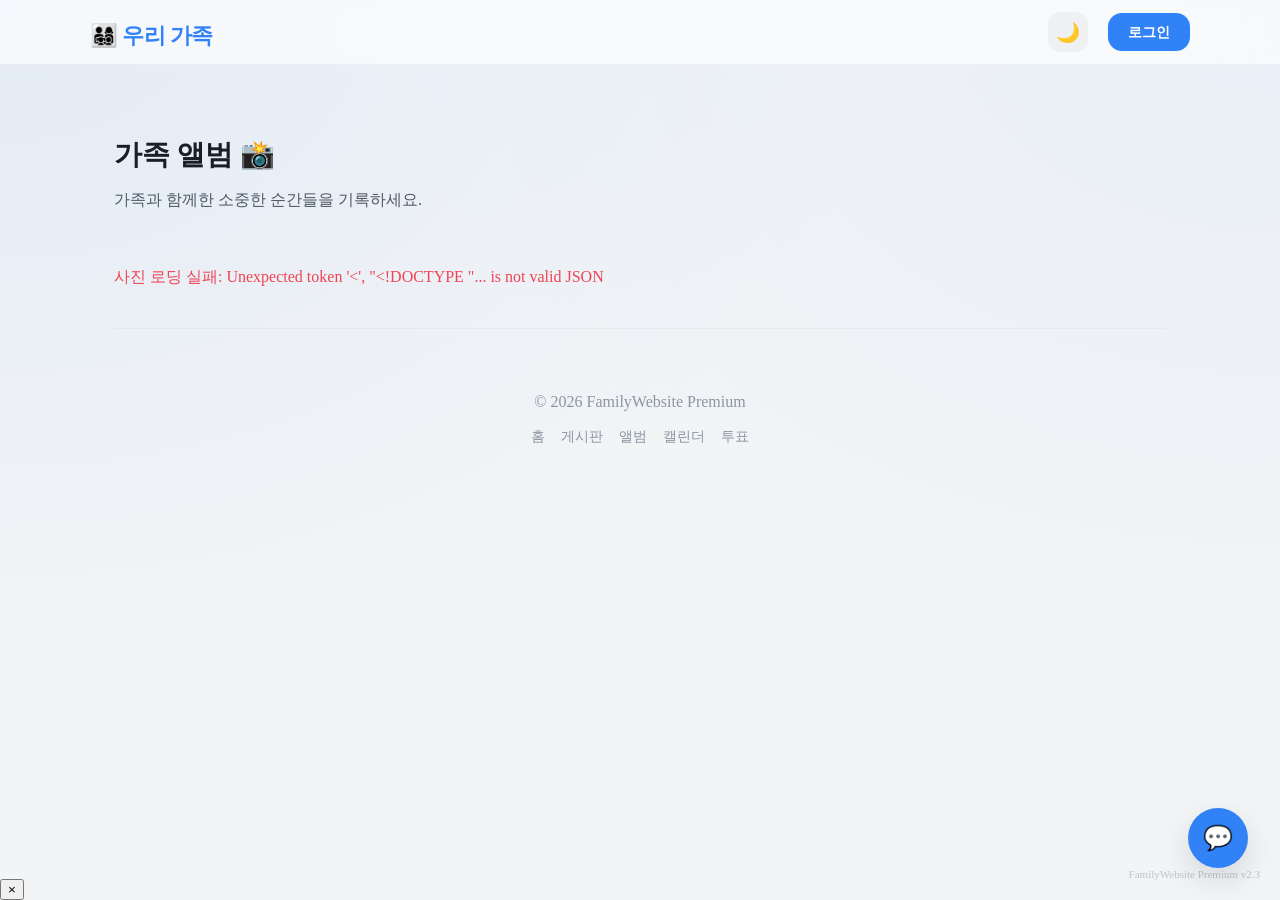
==== commit 63a3ea45: "Enhance: Board search, skeleton UI, lunar calendar, toast notifications, and dashboard improvements" ====
--- a/static/album.html
+++ b/static/album.html
@@ -31,7 +31,22 @@
                 </div>
             </div>
 
-            <div id="loading" style="text-align: center; color: var(--color-text-tertiary); padding: 60px;">사진을 불러오는 중입니다...</div>
+            <div id="loading" style="display: none;">
+                <div class="photo-grid">
+                    <div class="skeleton-card" style="height: 300px;">
+                        <div class="skeleton" style="height: 240px; border-radius: var(--radius-lg) var(--radius-lg) 0 0;"></div>
+                        <div class="skeleton skeleton-text" style="width: 50%; margin-top: 12px;"></div>
+                    </div>
+                    <div class="skeleton-card" style="height: 300px;">
+                        <div class="skeleton" style="height: 240px; border-radius: var(--radius-lg) var(--radius-lg) 0 0;"></div>
+                        <div class="skeleton skeleton-text" style="width: 40%; margin-top: 12px;"></div>
+                    </div>
+                    <div class="skeleton-card" style="height: 300px;">
+                        <div class="skeleton" style="height: 240px; border-radius: var(--radius-lg) var(--radius-lg) 0 0;"></div>
+                        <div class="skeleton skeleton-text" style="width: 60%; margin-top: 12px;"></div>
+                    </div>
+                </div>
+            </div>
             <div class="photo-grid" id="photo-grid"></div>
             <div id="album-pagination" class="flex-center gap-12 mt-40"></div>
         </main>
--- a/static/style.css
+++ b/static/style.css
@@ -582,6 +582,10 @@
 
 .gap-8 {
     gap: 8px;
+}
+
+.gap-12 {
+    gap: 12px;
 }
 
 .gap-16 {
@@ -1231,6 +1235,127 @@
     gap: 24px;
 }
 
+/* --- Skeleton Loading --- */
+.skeleton {
+    background: linear-gradient(90deg, var(--color-bg-input) 25%, var(--color-border-medium) 50%, var(--color-bg-input) 75%);
+    background-size: 200% 100%;
+    animation: skeleton-loading 1.5s infinite;
+    border-radius: var(--radius-sm);
+}
+
+@keyframes skeleton-loading {
+    0% {
+        background-position: 200% 0;
+    }
+    100% {
+        background-position: -200% 0;
+    }
+}
+
+.skeleton-text {
+    height: 1rem;
+    margin-bottom: 0.5rem;
+}
+
+.skeleton-title {
+    height: 1.5rem;
+    width: 60%;
+    margin-bottom: 1rem;
+}
+
+.skeleton-circle {
+    border-radius: 50%;
+}
+
+.skeleton-card {
+    background-color: var(--color-bg-card);
+    border-radius: var(--radius-lg);
+    padding: 24px;
+    border: var(--glass-border);
+}
+
+.category-chip {
+    display: inline-flex;
+    align-items: center;
+    gap: 8px;
+    padding: 8px 16px;
+    border-radius: var(--radius-full);
+    border: 1px solid var(--color-border-medium);
+    font-size: 0.9rem;
+    cursor: pointer;
+    transition: var(--transition-base);
+    background: var(--color-bg-card);
+    color: var(--color-text-secondary);
+}
+
+.category-chip:hover {
+    border-color: var(--color-primary);
+    background: var(--color-primary-light);
+}
+
+.category-chip.selected {
+    border-color: var(--color-primary);
+    background: var(--color-primary-light);
+    color: var(--color-primary);
+    font-weight: 700;
+}
+
+.category-chip .dot {
+    width: 10px;
+    height: 10px;
+    border-radius: 50%;
+}
+
+/* --- Toast Notifications --- */
+#toast-container {
+    position: fixed;
+    top: 32px;
+    left: 50%;
+    transform: translateX(-50%);
+    z-index: 9999;
+    display: flex;
+    flex-direction: column;
+    gap: 12px;
+    pointer-events: none;
+}
+
+.toast {
+    min-width: 280px;
+    padding: 16px 24px;
+    background-color: rgba(25, 31, 40, 0.9);
+    color: white;
+    border-radius: var(--radius-md);
+    box-shadow: var(--shadow-lg);
+    backdrop-filter: blur(8px);
+    display: flex;
+    align-items: center;
+    gap: 12px;
+    font-weight: 600;
+    font-size: 0.95rem;
+    animation: toast-in-out 3s ease-in-out forwards;
+    pointer-events: auto;
+}
+
+[data-theme='dark'] .toast {
+    background-color: rgba(242, 244, 246, 0.9);
+    color: #191f28;
+}
+
+.toast.error {
+    border-left: 4px solid var(--color-red);
+}
+
+.toast.success {
+    border-left: 4px solid var(--color-green);
+}
+
+@keyframes toast-in-out {
+    0% { opacity: 0; transform: translateY(-20px); }
+    10% { opacity: 1; transform: translateY(0); }
+    90% { opacity: 1; transform: translateY(0); }
+    100% { opacity: 0; transform: translateY(-20px); }
+}
+
 /* --- Responsive --- */
 @media (max-width: 768px) {
     .feature-grid {
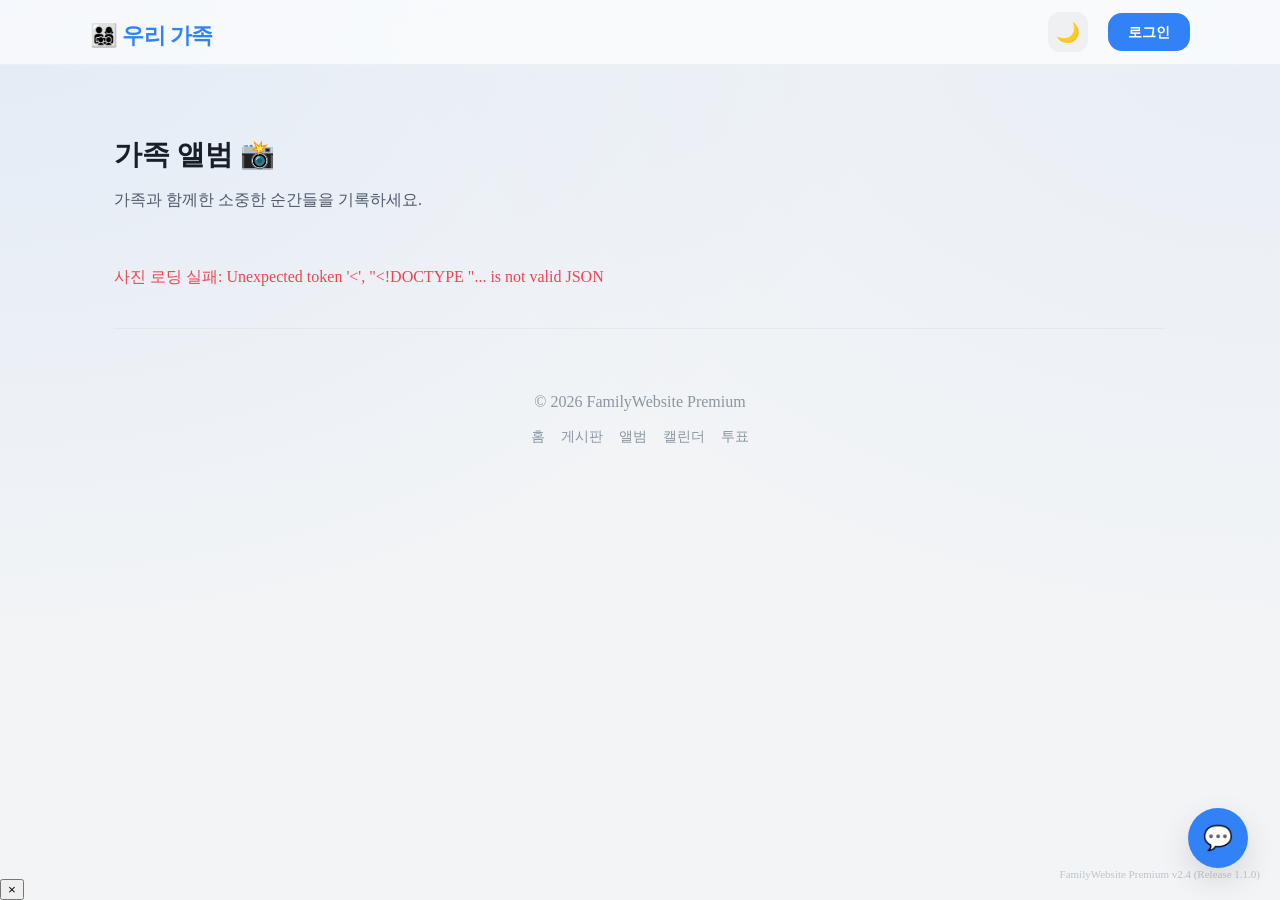
==== commit fc3a8e56: "앨범 데이터 통합: 게시판 사진 동기화 및 데이터베이스 복구" ====
--- a/static/album.html
+++ b/static/album.html
@@ -87,23 +87,39 @@
                     const info = document.createElement('div');
                     info.className = 'info';
                     const nameSpan = document.createElement('span');
-                    nameSpan.innerHTML = `올린이: <strong>${escapeHtml(photo.uploader_nickname)}</strong>`;
+                    const author = photo.author_nickname || photo.uploader_nickname || '익명';
+                    nameSpan.innerHTML = `올린이: <strong>${escapeHtml(author)}</strong>`;
+                    
+                    if (photo.type === 'post') {
+                        const badge = document.createElement('span');
+                        badge.style.cssText = 'font-size: 0.7rem; background: var(--color-blue); color: white; padding: 2px 6px; border-radius: 4px; margin-left: 8px; vertical-align: middle;';
+                        badge.textContent = '게시글';
+                        nameSpan.appendChild(badge);
+                    }
+
                     const dateSpan = document.createElement('span');
                     dateSpan.style.cssText = 'font-size: 0.8rem; color: var(--color-text-quaternary);';
                     dateSpan.textContent = timeAgo(photo.created_at);
+                    
                     info.appendChild(nameSpan);
                     info.appendChild(dateSpan);
                     card.appendChild(info);
                     
-                    card.onclick = () => window.openLightbox(photo.url);
+                    card.onclick = () => {
+                        if (photo.type === 'post' && photo.link) {
+                            window.location.href = photo.link;
+                        } else {
+                            window.openLightbox(photo.url);
+                        }
+                    };
                     
-                    if (currentUser && (currentUser.username === 'admin' || currentUser.username === photo.uploader_username)) {
+                    if (photo.type === 'photo' && currentUser && (currentUser.username === 'admin' || currentUser.username === photo.uploader_username)) {
                         const delBtn = document.createElement('button');
                         delBtn.className = 'delete-btn';
                         delBtn.textContent = '삭제';
                         delBtn.onclick = (e) => {
                             e.stopPropagation();
-                            deletePhoto(photo.id);
+                            deletePhoto(photo.id.replace('photo_', ''));
                         };
                         card.appendChild(delBtn);
                     }
--- a/static/style.css
+++ b/static/style.css
@@ -1358,16 +1358,64 @@
 
 /* --- Responsive --- */
 @media (max-width: 768px) {
+    .logo a {
+        font-size: 1.1rem;
+        white-space: nowrap;
+    }
+
+    .user-greeting {
+        display: none !important;
+    }
+
+    .header-inner {
+        padding: 0 8px;
+    }
+
+    .nav-right {
+        gap: 6px;
+    }
+
+    .header-user-info {
+        gap: 8px;
+    }
+
+    .logout-btn {
+        padding: 4px 8px !important;
+        font-size: 0.75rem !important;
+        height: 32px !important;
+    }
+
+    .theme-toggle-btn, #notif-btn {
+        width: 34px !important;
+        height: 34px !important;
+        font-size: 1rem !important;
+        margin-right: 2px !important;
+    }
+
+    .page-content-wrapper {
+        padding: var(--spacing-lg) 12px;
+    }
+
+    .content-section {
+        padding: 24px 16px;
+    }
+
+    .auth-card {
+        padding: 24px 16px;
+    }
+
     .feature-grid {
         grid-template-columns: 1fr;
+        gap: 16px;
+    }
+
+    .hero-banner {
+        padding: 40px 16px;
+        margin-bottom: 32px;
     }
 
     .hero-banner h1 {
         font-size: 1.8rem;
-    }
-
-    .page-content-wrapper {
-        padding: var(--spacing-lg) var(--spacing-sm);
     }
 
     .home-dynamic-row {
@@ -1384,4 +1432,16 @@
         right: -60px;
         width: 280px;
     }
+
+    .album-grid, .photo-grid {
+        grid-template-columns: repeat(auto-fill, minmax(100%, 1fr));
+        gap: 16px;
+    }
+}
+
+/* Extra small devices */
+@media (max-width: 380px) {
+    .logo a {
+        font-size: 1.05rem;
+    }
 }
